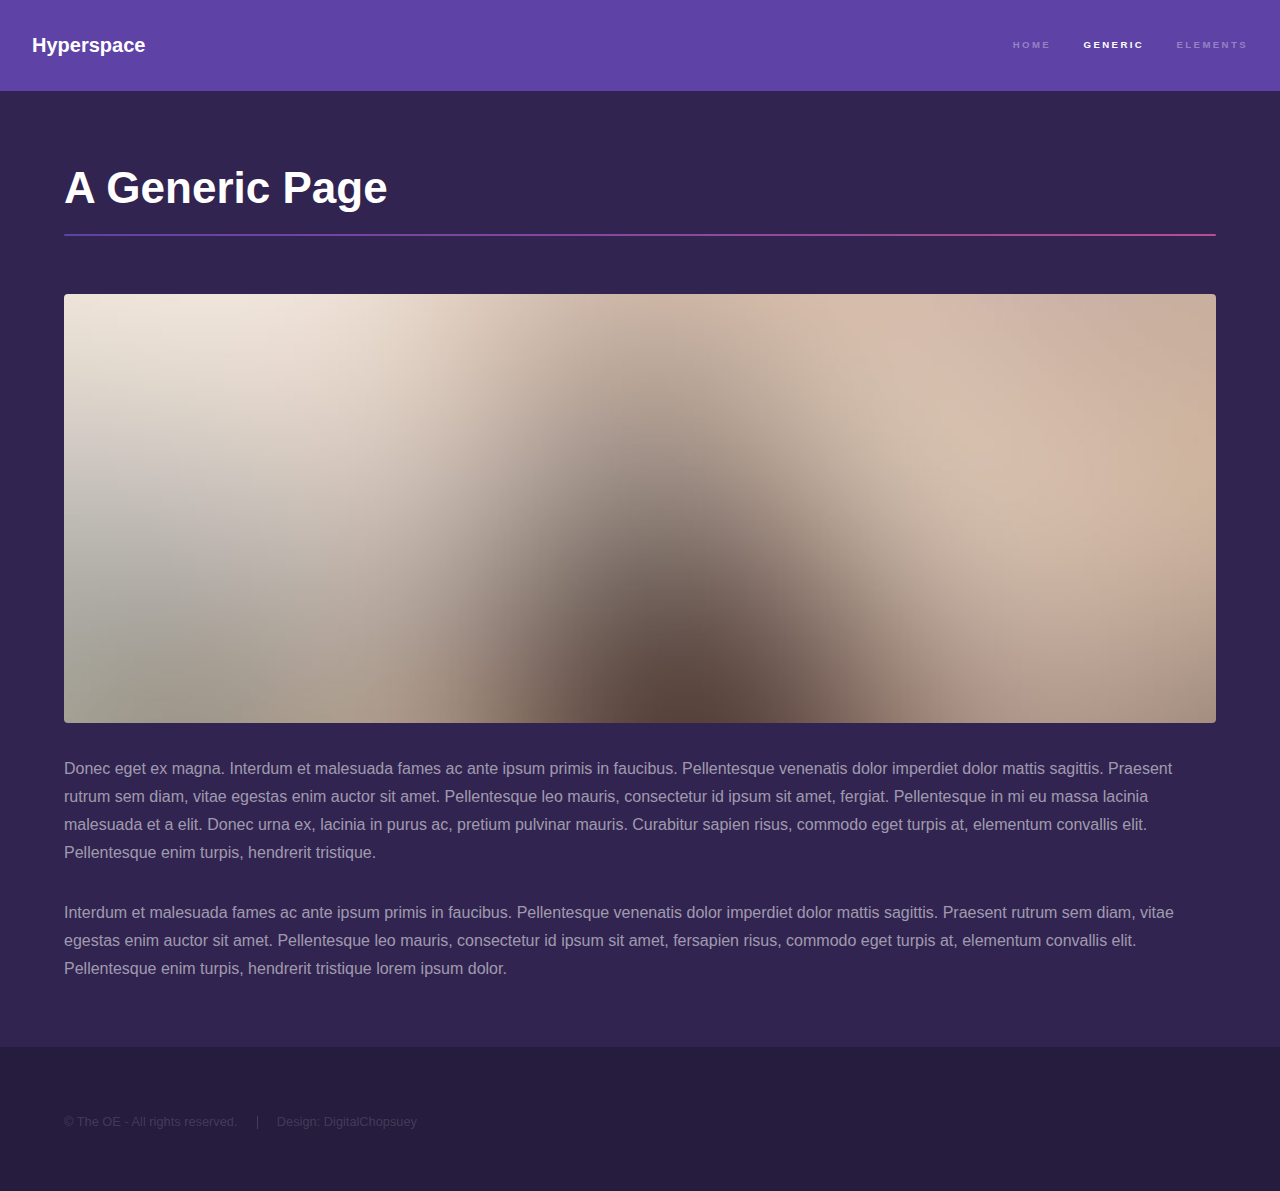
==== mock3/generic.html @ 166936c4 "first commit" ====
<!DOCTYPE HTML>
<!--
	Hyperspace by HTML5 UP
	html5up.net | @ajlkn
	Free for personal and commercial use under the CCA 3.0 license (html5up.net/license)
-->
<html>
	<head>
		<title></title>
		<meta charset="utf-8" />
		<meta name="viewport" content="width=device-width, initial-scale=1, user-scalable=no" />
		<link rel="stylesheet" href="assets/css/main.css" />
		<noscript><link rel="stylesheet" href="assets/css/noscript.css" /></noscript>
	</head>
	<body class="is-preload">

		<!-- Header -->
			<header id="header">
				<a href="index.html" class="title">Hyperspace</a>
				<nav>
					<ul>
						<li><a href="index.html">Home</a></li>
						<li><a href="generic.html" class="active">Generic</a></li>
						<li><a href="elements.html">Elements</a></li>
					</ul>
				</nav>
			</header>

		<!-- Wrapper -->
			<div id="wrapper">

				<!-- Main -->
					<section id="main" class="wrapper">
						<div class="inner">
							<h1 class="major">A Generic Page</h1>
							<span class="image fit"><img src="images/pic04.jpg" alt="" /></span>
							<p>Donec eget ex magna. Interdum et malesuada fames ac ante ipsum primis in faucibus. Pellentesque venenatis dolor imperdiet dolor mattis sagittis. Praesent rutrum sem diam, vitae egestas enim auctor sit amet. Pellentesque leo mauris, consectetur id ipsum sit amet, fergiat. Pellentesque in mi eu massa lacinia malesuada et a elit. Donec urna ex, lacinia in purus ac, pretium pulvinar mauris. Curabitur sapien risus, commodo eget turpis at, elementum convallis elit. Pellentesque enim turpis, hendrerit tristique.</p>
							<p>Interdum et malesuada fames ac ante ipsum primis in faucibus. Pellentesque venenatis dolor imperdiet dolor mattis sagittis. Praesent rutrum sem diam, vitae egestas enim auctor sit amet. Pellentesque leo mauris, consectetur id ipsum sit amet, fersapien risus, commodo eget turpis at, elementum convallis elit. Pellentesque enim turpis, hendrerit tristique lorem ipsum dolor.</p>
						</div>
					</section>

			</div>

		<!-- Footer -->
			<footer id="footer" class="wrapper alt">
				<div class="inner">
					<ul class="menu">
						<li>&copy; The OE - All rights reserved.</li><li>Design: DigitalChopsuey</a></li>
					</ul>
				</div>
			</footer>

		<!-- Scripts -->
			<script src="assets/js/jquery.min.js"></script>
			<script src="assets/js/jquery.scrollex.min.js"></script>
			<script src="assets/js/jquery.scrolly.min.js"></script>
			<script src="assets/js/browser.min.js"></script>
			<script src="assets/js/breakpoints.min.js"></script>
			<script src="assets/js/util.js"></script>
			<script src="assets/js/main.js"></script>

	</body>
</html>
---- mock3/assets/css/main.css ----
@import url(fontawesome-all.min.css);

/*
	
*/

html, body, div, span, applet, object,
iframe, h1, h2, h3, h4, h5, h6, p, blockquote,
pre, a, abbr, acronym, address, big, cite,
code, del, dfn, em, img, ins, kbd, q, s, samp,
small, strike, strong, sub, sup, tt, var, b,
u, i, center, dl, dt, dd, ol, ul, li, fieldset,
form, label, legend, table, caption, tbody,
tfoot, thead, tr, th, td, article, aside,
canvas, details, embed, figure, figcaption,
footer, header, hgroup, menu, nav, output, ruby,
section, summary, time, mark, audio, video {
	margin: 0;
	padding: 0;
	border: 0;
	font-size: 100%;
	font: inherit;
	vertical-align: baseline;}

article, aside, details, figcaption, figure,
footer, header, hgroup, menu, nav, section {
	display: block;}

body {
	line-height: 1;
}

ol, ul {
	list-style: none;
}

blockquote, q {
	quotes: none;
}

	blockquote:before, blockquote:after, q:before, q:after {
		content: '';
		content: none;
	}

table {
	border-collapse: collapse;
	border-spacing: 0;
}

body {
	-webkit-text-size-adjust: none;
}

mark {
	background-color: transparent;
	color: inherit;
}

input::-moz-focus-inner {
	border: 0;
	padding: 0;
}

input, select, textarea {
	-moz-appearance: none;
	-webkit-appearance: none;
	-ms-appearance: none;
	appearance: none;
}

/* Basic */

	@-ms-viewport {
		width: device-width;
	}

	body {
		-ms-overflow-style: scrollbar;
	}

	@media screen and (max-width: 480px) {

		html, body {
			min-width: 320px;
		}

	}

	html {
		box-sizing: border-box;
	}

	*, *:before, *:after {
		box-sizing: inherit;
	}

	body {
		background: #312450;
	}

		body.is-preload *, body.is-preload *:before, body.is-preload *:after {
			-moz-animation: none !important;
			-webkit-animation: none !important;
			-ms-animation: none !important;
			animation: none !important;
			-moz-transition: none !important;
			-webkit-transition: none !important;
			-ms-transition: none !important;
			transition: none !important;
		}

/* Type */

	body, input, select, textarea {
		color: rgba(255, 255, 255, 0.55);
		font-family: Arial, Helvetica, sans-serif;
		font-size: 16.5pt;
		font-weight: normal;
		line-height: 1.75;
	}

		@media screen and (max-width: 1680px) {

			body, input, select, textarea {
				font-size: 13pt;
			}

		}

		@media screen and (max-width: 1280px) {

			body, input, select, textarea {
				font-size: 12pt;
			}

		}

		@media screen and (max-width: 360px) {

			body, input, select, textarea {
				font-size: 11pt;
			}

		}

	a {
		-moz-transition: color 0.2s ease, border-bottom-color 0.2s ease;
		-webkit-transition: color 0.2s ease, border-bottom-color 0.2s ease;
		-ms-transition: color 0.2s ease, border-bottom-color 0.2s ease;
		transition: color 0.2s ease, border-bottom-color 0.2s ease;
		border-bottom: dotted 1px rgba(255, 255, 255, 0.35);
		color: inherit;
		text-decoration: none;
	}

		a:hover {
			border-bottom-color: transparent;
			color: #ffffff;
		}

	strong, b {
		color: #ffffff;
		font-weight: bold;
	}

	em, i {
		font-style: italic;
	}

	p {
		margin: 0 0 2em 0;
	}

	h1, h2, h3, h4, h5, h6 {
		color: #ffffff;
		font-weight: bold;
		line-height: 1.5;
		margin: 0 0 0.5em 0;
	}

		h1 a, h2 a, h3 a, h4 a, h5 a, h6 a {
			color: inherit;
			text-decoration: none;
		}

	h1 {
		font-size: 2.75em;
	}

		h1.major {
			margin: 0 0 1.3em 0;
			position: relative;
			padding-bottom: 0.35em;
		}

			h1.major:after {
				background-image: -moz-linear-gradient(to right, #5e42a6, #b74e91);
				background-image: -webkit-linear-gradient(to right, #5e42a6, #b74e91);
				background-image: -ms-linear-gradient(to right, #5e42a6, #b74e91);
				background-image: linear-gradient(to right, #5e42a6, #b74e91);
				-moz-transition: max-width 0.2s ease;
				-webkit-transition: max-width 0.2s ease;
				-ms-transition: max-width 0.2s ease;
				transition: max-width 0.2s ease;
				border-radius: 0.2em;
				bottom: 0;
				content: '';
				height: 0.05em;
				position: absolute;
				right: 0;
				width: 100%;
			}

	h2 {
		font-size: 1.75em;
	}

	h3 {
		font-size: 1.1em;
	}

	h4 {
		font-size: 1em;
	}

	h5 {
		font-size: 0.8em;
	}

	h6 {
		font-size: 0.6em;
	}

	@media screen and (max-width: 736px) {

		h1 {
			font-size: 2em;
		}

		h2 {
			font-size: 1.25em;
		}

		h3 {
			font-size: 1em;
		}

		h4 {
			font-size: 0.8em;
		}

		h5 {
			font-size: 0.6em;
		}

		h6 {
			font-size: 0.6em;
		}

	}

	sub {
		font-size: 0.8em;
		position: relative;
		top: 0.5em;
	}

	sup {
		font-size: 0.8em;
		position: relative;
		top: -0.5em;
	}

	blockquote {
		border-left: solid 4px rgba(255, 255, 255, 0.15);
		font-style: italic;
		margin: 0 0 2em 0;
		padding: 0.5em 0 0.5em 2em;
	}

	code {
		background: rgba(255, 255, 255, 0.05);
		border-radius: 0.25em;
		border: solid 1px rgba(255, 255, 255, 0.15);
		font-family: "Courier New", monospace;
		font-size: 0.9em;
		margin: 0 0.25em;
		padding: 0.25em 0.65em;
	}

	pre {
		-webkit-overflow-scrolling: touch;
		font-family: "Courier New", monospace;
		font-size: 0.9em;
		margin: 0 0 2em 0;
	}

		pre code {
			display: block;
			line-height: 1.75em;
			padding: 1em 1.5em;
			overflow-x: auto;
		}

	hr {
		border: 0;
		border-bottom: solid 1px rgba(255, 255, 255, 0.15);
		margin: 2em 0;
	}

		hr.major {
			margin: 3em 0;
		}

	.align-left {
		text-align: left;
	}

	.align-center {
		text-align: center;
	}

	.align-right {
		text-align: right;
	}

/* Row */

	.row {
		display: flex;
		flex-wrap: wrap;
		box-sizing: border-box;
		align-items: stretch;
	}

		.row > * {
			box-sizing: border-box;
		}

		.row.gtr-uniform > * > :last-child {
			margin-bottom: 0;
		}

		.row.aln-left {
			justify-content: flex-start;
		}

		.row.aln-center {
			justify-content: center;
		}

		.row.aln-right {
			justify-content: flex-end;
		}

		.row.aln-top {
			align-items: flex-start;
		}

		.row.aln-middle {
			align-items: center;
		}

		.row.aln-bottom {
			align-items: flex-end;
		}

		.row > .imp {
			order: -1;
		}

		.row > .col-1 {
			width: 8.33333%;
		}

		.row > .off-1 {
			margin-left: 8.33333%;
		}

		.row > .col-2 {
			width: 16.66667%;
		}

		.row > .off-2 {
			margin-left: 16.66667%;
		}

		.row > .col-3 {
			width: 25%;
		}

		.row > .off-3 {
			margin-left: 25%;
		}

		.row > .col-4 {
			width: 33.33333%;
		}

		.row > .off-4 {
			margin-left: 33.33333%;
		}

		.row > .col-5 {
			width: 41.66667%;
		}

		.row > .off-5 {
			margin-left: 41.66667%;
		}

		.row > .col-6 {
			width: 50%;
		}

		.row > .off-6 {
			margin-left: 50%;
		}

		.row > .col-7 {
			width: 58.33333%;
		}

		.row > .off-7 {
			margin-left: 58.33333%;
		}

		.row > .col-8 {
			width: 66.66667%;
		}

		.row > .off-8 {
			margin-left: 66.66667%;
		}

		.row > .col-9 {
			width: 75%;
		}

		.row > .off-9 {
			margin-left: 75%;
		}

		.row > .col-10 {
			width: 83.33333%;
		}

		.row > .off-10 {
			margin-left: 83.33333%;
		}

		.row > .col-11 {
			width: 91.66667%;
		}

		.row > .off-11 {
			margin-left: 91.66667%;
		}

		.row > .col-12 {
			width: 100%;
		}

		.row > .off-12 {
			margin-left: 100%;
		}

		.row.gtr-0 {
			margin-top: 0;
			margin-left: 0em;
		}

			.row.gtr-0 > * {
				padding: 0 0 0 0em;
			}

			.row.gtr-0.gtr-uniform {
				margin-top: 0em;
			}

				.row.gtr-0.gtr-uniform > * {
					padding-top: 0em;
				}

		.row.gtr-25 {
			margin-top: 0;
			margin-left: -0.375em;
		}

			.row.gtr-25 > * {
				padding: 0 0 0 0.375em;
			}

			.row.gtr-25.gtr-uniform {
				margin-top: -0.375em;
			}

				.row.gtr-25.gtr-uniform > * {
					padding-top: 0.375em;
				}

		.row.gtr-50 {
			margin-top: 0;
			margin-left: -0.75em;
		}

			.row.gtr-50 > * {
				padding: 0 0 0 0.75em;
			}

			.row.gtr-50.gtr-uniform {
				margin-top: -0.75em;
			}

				.row.gtr-50.gtr-uniform > * {
					padding-top: 0.75em;
				}

		.row {
			margin-top: 0;
			margin-left: -1.5em;
		}

			.row > * {
				padding: 0 0 0 1.5em;
			}

			.row.gtr-uniform {
				margin-top: -1.5em;
			}

				.row.gtr-uniform > * {
					padding-top: 1.5em;
				}

		.row.gtr-150 {
			margin-top: 0;
			margin-left: -2.25em;
		}

			.row.gtr-150 > * {
				padding: 0 0 0 2.25em;
			}

			.row.gtr-150.gtr-uniform {
				margin-top: -2.25em;
			}

				.row.gtr-150.gtr-uniform > * {
					padding-top: 2.25em;
				}

		.row.gtr-200 {
			margin-top: 0;
			margin-left: -3em;
		}

			.row.gtr-200 > * {
				padding: 0 0 0 3em;
			}

			.row.gtr-200.gtr-uniform {
				margin-top: -3em;
			}

				.row.gtr-200.gtr-uniform > * {
					padding-top: 3em;
				}

		@media screen and (max-width: 1680px) {

			.row {
				display: flex;
				flex-wrap: wrap;
				box-sizing: border-box;
				align-items: stretch;
			}

				.row > * {
					box-sizing: border-box;
				}

				.row.gtr-uniform > * > :last-child {
					margin-bottom: 0;
				}

				.row.aln-left {
					justify-content: flex-start;
				}

				.row.aln-center {
					justify-content: center;
				}

				.row.aln-right {
					justify-content: flex-end;
				}

				.row.aln-top {
					align-items: flex-start;
				}

				.row.aln-middle {
					align-items: center;
				}

				.row.aln-bottom {
					align-items: flex-end;
				}

				.row > .imp-xlarge {
					order: -1;
				}

				.row > .col-1-xlarge {
					width: 8.33333%;
				}

				.row > .off-1-xlarge {
					margin-left: 8.33333%;
				}

				.row > .col-2-xlarge {
					width: 16.66667%;
				}

				.row > .off-2-xlarge {
					margin-left: 16.66667%;
				}

				.row > .col-3-xlarge {
					width: 25%;
				}

				.row > .off-3-xlarge {
					margin-left: 25%;
				}

				.row > .col-4-xlarge {
					width: 33.33333%;
				}

				.row > .off-4-xlarge {
					margin-left: 33.33333%;
				}

				.row > .col-5-xlarge {
					width: 41.66667%;
				}

				.row > .off-5-xlarge {
					margin-left: 41.66667%;
				}

				.row > .col-6-xlarge {
					width: 50%;
				}

				.row > .off-6-xlarge {
					margin-left: 50%;
				}

				.row > .col-7-xlarge {
					width: 58.33333%;
				}

				.row > .off-7-xlarge {
					margin-left: 58.33333%;
				}

				.row > .col-8-xlarge {
					width: 66.66667%;
				}

				.row > .off-8-xlarge {
					margin-left: 66.66667%;
				}

				.row > .col-9-xlarge {
					width: 75%;
				}

				.row > .off-9-xlarge {
					margin-left: 75%;
				}

				.row > .col-10-xlarge {
					width: 83.33333%;
				}

				.row > .off-10-xlarge {
					margin-left: 83.33333%;
				}

				.row > .col-11-xlarge {
					width: 91.66667%;
				}

				.row > .off-11-xlarge {
					margin-left: 91.66667%;
				}

				.row > .col-12-xlarge {
					width: 100%;
				}

				.row > .off-12-xlarge {
					margin-left: 100%;
				}

				.row.gtr-0 {
					margin-top: 0;
					margin-left: 0em;
				}

					.row.gtr-0 > * {
						padding: 0 0 0 0em;
					}

					.row.gtr-0.gtr-uniform {
						margin-top: 0em;
					}

						.row.gtr-0.gtr-uniform > * {
							padding-top: 0em;
						}

				.row.gtr-25 {
					margin-top: 0;
					margin-left: -0.375em;
				}

					.row.gtr-25 > * {
						padding: 0 0 0 0.375em;
					}

					.row.gtr-25.gtr-uniform {
						margin-top: -0.375em;
					}

						.row.gtr-25.gtr-uniform > * {
							padding-top: 0.375em;
						}

				.row.gtr-50 {
					margin-top: 0;
					margin-left: -0.75em;
				}

					.row.gtr-50 > * {
						padding: 0 0 0 0.75em;
					}

					.row.gtr-50.gtr-uniform {
						margin-top: -0.75em;
					}

						.row.gtr-50.gtr-uniform > * {
							padding-top: 0.75em;
						}

				.row {
					margin-top: 0;
					margin-left: -1.5em;
				}

					.row > * {
						padding: 0 0 0 1.5em;
					}

					.row.gtr-uniform {
						margin-top: -1.5em;
					}

						.row.gtr-uniform > * {
							padding-top: 1.5em;
						}

				.row.gtr-150 {
					margin-top: 0;
					margin-left: -2.25em;
				}

					.row.gtr-150 > * {
						padding: 0 0 0 2.25em;
					}

					.row.gtr-150.gtr-uniform {
						margin-top: -2.25em;
					}

						.row.gtr-150.gtr-uniform > * {
							padding-top: 2.25em;
						}

				.row.gtr-200 {
					margin-top: 0;
					margin-left: -3em;
				}

					.row.gtr-200 > * {
						padding: 0 0 0 3em;
					}

					.row.gtr-200.gtr-uniform {
						margin-top: -3em;
					}

						.row.gtr-200.gtr-uniform > * {
							padding-top: 3em;
						}

		}

		@media screen and (max-width: 1280px) {

			.row {
				display: flex;
				flex-wrap: wrap;
				box-sizing: border-box;
				align-items: stretch;
			}

				.row > * {
					box-sizing: border-box;
				}

				.row.gtr-uniform > * > :last-child {
					margin-bottom: 0;
				}

				.row.aln-left {
					justify-content: flex-start;
				}

				.row.aln-center {
					justify-content: center;
				}

				.row.aln-right {
					justify-content: flex-end;
				}

				.row.aln-top {
					align-items: flex-start;
				}

				.row.aln-middle {
					align-items: center;
				}

				.row.aln-bottom {
					align-items: flex-end;
				}

				.row > .imp-large {
					order: -1;
				}

				.row > .col-1-large {
					width: 8.33333%;
				}

				.row > .off-1-large {
					margin-left: 8.33333%;
				}

				.row > .col-2-large {
					width: 16.66667%;
				}

				.row > .off-2-large {
					margin-left: 16.66667%;
				}

				.row > .col-3-large {
					width: 25%;
				}

				.row > .off-3-large {
					margin-left: 25%;
				}

				.row > .col-4-large {
					width: 33.33333%;
				}

				.row > .off-4-large {
					margin-left: 33.33333%;
				}

				.row > .col-5-large {
					width: 41.66667%;
				}

				.row > .off-5-large {
					margin-left: 41.66667%;
				}

				.row > .col-6-large {
					width: 50%;
				}

				.row > .off-6-large {
					margin-left: 50%;
				}

				.row > .col-7-large {
					width: 58.33333%;
				}

				.row > .off-7-large {
					margin-left: 58.33333%;
				}

				.row > .col-8-large {
					width: 66.66667%;
				}

				.row > .off-8-large {
					margin-left: 66.66667%;
				}

				.row > .col-9-large {
					width: 75%;
				}

				.row > .off-9-large {
					margin-left: 75%;
				}

				.row > .col-10-large {
					width: 83.33333%;
				}

				.row > .off-10-large {
					margin-left: 83.33333%;
				}

				.row > .col-11-large {
					width: 91.66667%;
				}

				.row > .off-11-large {
					margin-left: 91.66667%;
				}

				.row > .col-12-large {
					width: 100%;
				}

				.row > .off-12-large {
					margin-left: 100%;
				}

				.row.gtr-0 {
					margin-top: 0;
					margin-left: 0em;
				}

					.row.gtr-0 > * {
						padding: 0 0 0 0em;
					}

					.row.gtr-0.gtr-uniform {
						margin-top: 0em;
					}

						.row.gtr-0.gtr-uniform > * {
							padding-top: 0em;
						}

				.row.gtr-25 {
					margin-top: 0;
					margin-left: -0.375em;
				}

					.row.gtr-25 > * {
						padding: 0 0 0 0.375em;
					}

					.row.gtr-25.gtr-uniform {
						margin-top: -0.375em;
					}

						.row.gtr-25.gtr-uniform > * {
							padding-top: 0.375em;
						}

				.row.gtr-50 {
					margin-top: 0;
					margin-left: -0.75em;
				}

					.row.gtr-50 > * {
						padding: 0 0 0 0.75em;
					}

					.row.gtr-50.gtr-uniform {
						margin-top: -0.75em;
					}

						.row.gtr-50.gtr-uniform > * {
							padding-top: 0.75em;
						}

				.row {
					margin-top: 0;
					margin-left: -1.5em;
				}

					.row > * {
						padding: 0 0 0 1.5em;
					}

					.row.gtr-uniform {
						margin-top: -1.5em;
					}

						.row.gtr-uniform > * {
							padding-top: 1.5em;
						}

				.row.gtr-150 {
					margin-top: 0;
					margin-left: -2.25em;
				}

					.row.gtr-150 > * {
						padding: 0 0 0 2.25em;
					}

					.row.gtr-150.gtr-uniform {
						margin-top: -2.25em;
					}

						.row.gtr-150.gtr-uniform > * {
							padding-top: 2.25em;
						}

				.row.gtr-200 {
					margin-top: 0;
					margin-left: -3em;
				}

					.row.gtr-200 > * {
						padding: 0 0 0 3em;
					}

					.row.gtr-200.gtr-uniform {
						margin-top: -3em;
					}

						.row.gtr-200.gtr-uniform > * {
							padding-top: 3em;
						}

		}

		@media screen and (max-width: 980px) {

			.row {
				display: flex;
				flex-wrap: wrap;
				box-sizing: border-box;
				align-items: stretch;
			}

				.row > * {
					box-sizing: border-box;
				}

				.row.gtr-uniform > * > :last-child {
					margin-bottom: 0;
				}

				.row.aln-left {
					justify-content: flex-start;
				}

				.row.aln-center {
					justify-content: center;
				}

				.row.aln-right {
					justify-content: flex-end;
				}

				.row.aln-top {
					align-items: flex-start;
				}

				.row.aln-middle {
					align-items: center;
				}

				.row.aln-bottom {
					align-items: flex-end;
				}

				.row > .imp-medium {
					order: -1;
				}

				.row > .col-1-medium {
					width: 8.33333%;
				}

				.row > .off-1-medium {
					margin-left: 8.33333%;
				}

				.row > .col-2-medium {
					width: 16.66667%;
				}

				.row > .off-2-medium {
					margin-left: 16.66667%;
				}

				.row > .col-3-medium {
					width: 25%;
				}

				.row > .off-3-medium {
					margin-left: 25%;
				}

				.row > .col-4-medium {
					width: 33.33333%;
				}

				.row > .off-4-medium {
					margin-left: 33.33333%;
				}

				.row > .col-5-medium {
					width: 41.66667%;
				}

				.row > .off-5-medium {
					margin-left: 41.66667%;
				}

				.row > .col-6-medium {
					width: 50%;
				}

				.row > .off-6-medium {
					margin-left: 50%;
				}

				.row > .col-7-medium {
					width: 58.33333%;
				}

				.row > .off-7-medium {
					margin-left: 58.33333%;
				}

				.row > .col-8-medium {
					width: 66.66667%;
				}

				.row > .off-8-medium {
					margin-left: 66.66667%;
				}

				.row > .col-9-medium {
					width: 75%;
				}

				.row > .off-9-medium {
					margin-left: 75%;
				}

				.row > .col-10-medium {
					width: 83.33333%;
				}

				.row > .off-10-medium {
					margin-left: 83.33333%;
				}

				.row > .col-11-medium {
					width: 91.66667%;
				}

				.row > .off-11-medium {
					margin-left: 91.66667%;
				}

				.row > .col-12-medium {
					width: 100%;
				}

				.row > .off-12-medium {
					margin-left: 100%;
				}

				.row.gtr-0 {
					margin-top: 0;
					margin-left: 0em;
				}

					.row.gtr-0 > * {
						padding: 0 0 0 0em;
					}

					.row.gtr-0.gtr-uniform {
						margin-top: 0em;
					}

						.row.gtr-0.gtr-uniform > * {
							padding-top: 0em;
						}

				.row.gtr-25 {
					margin-top: 0;
					margin-left: -0.375em;
				}

					.row.gtr-25 > * {
						padding: 0 0 0 0.375em;
					}

					.row.gtr-25.gtr-uniform {
						margin-top: -0.375em;
					}

						.row.gtr-25.gtr-uniform > * {
							padding-top: 0.375em;
						}

				.row.gtr-50 {
					margin-top: 0;
					margin-left: -0.75em;
				}

					.row.gtr-50 > * {
						padding: 0 0 0 0.75em;
					}

					.row.gtr-50.gtr-uniform {
						margin-top: -0.75em;
					}

						.row.gtr-50.gtr-uniform > * {
							padding-top: 0.75em;
						}

				.row {
					margin-top: 0;
					margin-left: -1.5em;
				}

					.row > * {
						padding: 0 0 0 1.5em;
					}

					.row.gtr-uniform {
						margin-top: -1.5em;
					}

						.row.gtr-uniform > * {
							padding-top: 1.5em;
						}

				.row.gtr-150 {
					margin-top: 0;
					margin-left: -2.25em;
				}

					.row.gtr-150 > * {
						padding: 0 0 0 2.25em;
					}

					.row.gtr-150.gtr-uniform {
						margin-top: -2.25em;
					}

						.row.gtr-150.gtr-uniform > * {
							padding-top: 2.25em;
						}

				.row.gtr-200 {
					margin-top: 0;
					margin-left: -3em;
				}

					.row.gtr-200 > * {
						padding: 0 0 0 3em;
					}

					.row.gtr-200.gtr-uniform {
						margin-top: -3em;
					}

						.row.gtr-200.gtr-uniform > * {
							padding-top: 3em;
						}

		}

		@media screen and (max-width: 736px) {

			.row {
				display: flex;
				flex-wrap: wrap;
				box-sizing: border-box;
				align-items: stretch;
			}

				.row > * {
					box-sizing: border-box;
				}

				.row.gtr-uniform > * > :last-child {
					margin-bottom: 0;
				}

				.row.aln-left {
					justify-content: flex-start;
				}

				.row.aln-center {
					justify-content: center;
				}

				.row.aln-right {
					justify-content: flex-end;
				}

				.row.aln-top {
					align-items: flex-start;
				}

				.row.aln-middle {
					align-items: center;
				}

				.row.aln-bottom {
					align-items: flex-end;
				}

				.row > .imp-small {
					order: -1;
				}

				.row > .col-1-small {
					width: 8.33333%;
				}

				.row > .off-1-small {
					margin-left: 8.33333%;
				}

				.row > .col-2-small {
					width: 16.66667%;
				}

				.row > .off-2-small {
					margin-left: 16.66667%;
				}

				.row > .col-3-small {
					width: 25%;
				}

				.row > .off-3-small {
					margin-left: 25%;
				}

				.row > .col-4-small {
					width: 33.33333%;
				}

				.row > .off-4-small {
					margin-left: 33.33333%;
				}

				.row > .col-5-small {
					width: 41.66667%;
				}

				.row > .off-5-small {
					margin-left: 41.66667%;
				}

				.row > .col-6-small {
					width: 50%;
				}

				.row > .off-6-small {
					margin-left: 50%;
				}

				.row > .col-7-small {
					width: 58.33333%;
				}

				.row > .off-7-small {
					margin-left: 58.33333%;
				}

				.row > .col-8-small {
					width: 66.66667%;
				}

				.row > .off-8-small {
					margin-left: 66.66667%;
				}

				.row > .col-9-small {
					width: 75%;
				}

				.row > .off-9-small {
					margin-left: 75%;
				}

				.row > .col-10-small {
					width: 83.33333%;
				}

				.row > .off-10-small {
					margin-left: 83.33333%;
				}

				.row > .col-11-small {
					width: 91.66667%;
				}

				.row > .off-11-small {
					margin-left: 91.66667%;
				}

				.row > .col-12-small {
					width: 100%;
				}

				.row > .off-12-small {
					margin-left: 100%;
				}

				.row.gtr-0 {
					margin-top: 0;
					margin-left: 0em;
				}

					.row.gtr-0 > * {
						padding: 0 0 0 0em;
					}

					.row.gtr-0.gtr-uniform {
						margin-top: 0em;
					}

						.row.gtr-0.gtr-uniform > * {
							padding-top: 0em;
						}

				.row.gtr-25 {
					margin-top: 0;
					margin-left: -0.375em;
				}

					.row.gtr-25 > * {
						padding: 0 0 0 0.375em;
					}

					.row.gtr-25.gtr-uniform {
						margin-top: -0.375em;
					}

						.row.gtr-25.gtr-uniform > * {
							padding-top: 0.375em;
						}

				.row.gtr-50 {
					margin-top: 0;
					margin-left: -0.75em;
				}

					.row.gtr-50 > * {
						padding: 0 0 0 0.75em;
					}

					.row.gtr-50.gtr-uniform {
						margin-top: -0.75em;
					}

						.row.gtr-50.gtr-uniform > * {
							padding-top: 0.75em;
						}

				.row {
					margin-top: 0;
					margin-left: -1.5em;
				}

					.row > * {
						padding: 0 0 0 1.5em;
					}

					.row.gtr-uniform {
						margin-top: -1.5em;
					}

						.row.gtr-uniform > * {
							padding-top: 1.5em;
						}

				.row.gtr-150 {
					margin-top: 0;
					margin-left: -2.25em;
				}

					.row.gtr-150 > * {
						padding: 0 0 0 2.25em;
					}

					.row.gtr-150.gtr-uniform {
						margin-top: -2.25em;
					}

						.row.gtr-150.gtr-uniform > * {
							padding-top: 2.25em;
						}

				.row.gtr-200 {
					margin-top: 0;
					margin-left: -3em;
				}

					.row.gtr-200 > * {
						padding: 0 0 0 3em;
					}

					.row.gtr-200.gtr-uniform {
						margin-top: -3em;
					}

						.row.gtr-200.gtr-uniform > * {
							padding-top: 3em;
						}

		}

		@media screen and (max-width: 480px) {

			.row {
				display: flex;
				flex-wrap: wrap;
				box-sizing: border-box;
				align-items: stretch;
			}

				.row > * {
					box-sizing: border-box;
				}

				.row.gtr-uniform > * > :last-child {
					margin-bottom: 0;
				}

				.row.aln-left {
					justify-content: flex-start;
				}

				.row.aln-center {
					justify-content: center;
				}

				.row.aln-right {
					justify-content: flex-end;
				}

				.row.aln-top {
					align-items: flex-start;
				}

				.row.aln-middle {
					align-items: center;
				}

				.row.aln-bottom {
					align-items: flex-end;
				}

				.row > .imp-xsmall {
					order: -1;
				}

				.row > .col-1-xsmall {
					width: 8.33333%;
				}

				.row > .off-1-xsmall {
					margin-left: 8.33333%;
				}

				.row > .col-2-xsmall {
					width: 16.66667%;
				}

				.row > .off-2-xsmall {
					margin-left: 16.66667%;
				}

				.row > .col-3-xsmall {
					width: 25%;
				}

				.row > .off-3-xsmall {
					margin-left: 25%;
				}

				.row > .col-4-xsmall {
					width: 33.33333%;
				}

				.row > .off-4-xsmall {
					margin-left: 33.33333%;
				}

				.row > .col-5-xsmall {
					width: 41.66667%;
				}

				.row > .off-5-xsmall {
					margin-left: 41.66667%;
				}

				.row > .col-6-xsmall {
					width: 50%;
				}

				.row > .off-6-xsmall {
					margin-left: 50%;
				}

				.row > .col-7-xsmall {
					width: 58.33333%;
				}

				.row > .off-7-xsmall {
					margin-left: 58.33333%;
				}

				.row > .col-8-xsmall {
					width: 66.66667%;
				}

				.row > .off-8-xsmall {
					margin-left: 66.66667%;
				}

				.row > .col-9-xsmall {
					width: 75%;
				}

				.row > .off-9-xsmall {
					margin-left: 75%;
				}

				.row > .col-10-xsmall {
					width: 83.33333%;
				}

				.row > .off-10-xsmall {
					margin-left: 83.33333%;
				}

				.row > .col-11-xsmall {
					width: 91.66667%;
				}

				.row > .off-11-xsmall {
					margin-left: 91.66667%;
				}

				.row > .col-12-xsmall {
					width: 100%;
				}

				.row > .off-12-xsmall {
					margin-left: 100%;
				}

				.row.gtr-0 {
					margin-top: 0;
					margin-left: 0em;
				}

					.row.gtr-0 > * {
						padding: 0 0 0 0em;
					}

					.row.gtr-0.gtr-uniform {
						margin-top: 0em;
					}

						.row.gtr-0.gtr-uniform > * {
							padding-top: 0em;
						}

				.row.gtr-25 {
					margin-top: 0;
					margin-left: -0.375em;
				}

					.row.gtr-25 > * {
						padding: 0 0 0 0.375em;
					}

					.row.gtr-25.gtr-uniform {
						margin-top: -0.375em;
					}

						.row.gtr-25.gtr-uniform > * {
							padding-top: 0.375em;
						}

				.row.gtr-50 {
					margin-top: 0;
					margin-left: -0.75em;
				}

					.row.gtr-50 > * {
						padding: 0 0 0 0.75em;
					}

					.row.gtr-50.gtr-uniform {
						margin-top: -0.75em;
					}

						.row.gtr-50.gtr-uniform > * {
							padding-top: 0.75em;
						}

				.row {
					margin-top: 0;
					margin-left: -1.5em;
				}

					.row > * {
						padding: 0 0 0 1.5em;
					}

					.row.gtr-uniform {
						margin-top: -1.5em;
					}

						.row.gtr-uniform > * {
							padding-top: 1.5em;
						}

				.row.gtr-150 {
					margin-top: 0;
					margin-left: -2.25em;
				}

					.row.gtr-150 > * {
						padding: 0 0 0 2.25em;
					}

					.row.gtr-150.gtr-uniform {
						margin-top: -2.25em;
					}

						.row.gtr-150.gtr-uniform > * {
							padding-top: 2.25em;
						}

				.row.gtr-200 {
					margin-top: 0;
					margin-left: -3em;
				}

					.row.gtr-200 > * {
						padding: 0 0 0 3em;
					}

					.row.gtr-200.gtr-uniform {
						margin-top: -3em;
					}

						.row.gtr-200.gtr-uniform > * {
							padding-top: 3em;
						}

		}

/* Box */

	.box {
		border-radius: 0.25em;
		border: solid 1px rgba(255, 255, 255, 0.15);
		margin-bottom: 2em;
		padding: 1.5em;
	}

		.box > :last-child,
		.box > :last-child > :last-child,
		.box > :last-child > :last-child > :last-child {
			margin-bottom: 0;
		}

		.box.alt {
			border: 0;
			border-radius: 0;
			padding: 0;
		}

/* Button */

	input[type="submit"],
	input[type="reset"],
	input[type="button"],
	button,
	.button {
		-moz-appearance: none;
		-webkit-appearance: none;
		-ms-appearance: none;
		appearance: none;
		-moz-transition: border-color 0.2s ease;
		-webkit-transition: border-color 0.2s ease;
		-ms-transition: border-color 0.2s ease;
		transition: border-color 0.2s ease;
		background-color: transparent;
		border: solid 1px !important;
		border-color: rgba(255, 255, 255, 0.15) !important;
		border-radius: 3em;
		color: #ffffff !important;
		cursor: pointer;
		display: inline-block;
		font-size: 0.6em;
		font-weight: bold;
		height: calc(4.75em + 2px);
		letter-spacing: 0.25em;
		line-height: 4.75em;
		outline: 0;
		padding: 0 3.75em;
		position: relative;
		text-align: center;
		text-decoration: none;
		text-transform: uppercase;
		white-space: nowrap;
	}

		input[type="submit"]:after,
		input[type="reset"]:after,
		input[type="button"]:after,
		button:after,
		.button:after {
			-moz-transform: scale(0.25);
			-webkit-transform: scale(0.25);
			-ms-transform: scale(0.25);
			transform: scale(0.25);
			pointer-events: none;
			-moz-transition: opacity 0.2s ease, -moz-transform 0.2s ease;
			-webkit-transition: opacity 0.2s ease, -webkit-transform 0.2s ease;
			-ms-transition: opacity 0.2s ease, -ms-transform 0.2s ease;
			transition: opacity 0.2s ease, transform 0.2s ease;
			background: #ffffff;
			border-radius: 3em;
			content: '';
			height: 100%;
			left: 0;
			opacity: 0;
			position: absolute;
			top: 0;
			width: 100%;
		}

		input[type="submit"].icon:before,
		input[type="reset"].icon:before,
		input[type="button"].icon:before,
		button.icon:before,
		.button.icon:before {
			margin-right: 0.75em;
		}

		input[type="submit"].fit,
		input[type="reset"].fit,
		input[type="button"].fit,
		button.fit,
		.button.fit {
			width: 100%;
		}

		input[type="submit"].small,
		input[type="reset"].small,
		input[type="button"].small,
		button.small,
		.button.small {
			font-size: 0.4em;
		}

		input[type="submit"].large,
		input[type="reset"].large,
		input[type="button"].large,
		button.large,
		.button.large {
			font-size: 0.8em;
		}

		input[type="submit"].primary,
		input[type="reset"].primary,
		input[type="button"].primary,
		button.primary,
		.button.primary {
			background-color: #ffffff;
			color: #312450 !important;
		}

			input[type="submit"].primary:after,
			input[type="reset"].primary:after,
			input[type="button"].primary:after,
			button.primary:after,
			.button.primary:after {
				display: none;
			}

		input[type="submit"].disabled, input[type="submit"]:disabled,
		input[type="reset"].disabled,
		input[type="reset"]:disabled,
		input[type="button"].disabled,
		input[type="button"]:disabled,
		button.disabled,
		button:disabled,
		.button.disabled,
		.button:disabled {
			cursor: default;
			opacity: 0.5;
			pointer-events: none;
		}

		input[type="submit"]:hover,
		input[type="reset"]:hover,
		input[type="button"]:hover,
		button:hover,
		.button:hover {
			border-color: rgba(255, 255, 255, 0.55) !important;
		}

			input[type="submit"]:hover:after,
			input[type="reset"]:hover:after,
			input[type="button"]:hover:after,
			button:hover:after,
			.button:hover:after {
				opacity: 0.05;
				-moz-transform: scale(1);
				-webkit-transform: scale(1);
				-ms-transform: scale(1);
				transform: scale(1);
			}

			input[type="submit"]:hover:active,
			input[type="reset"]:hover:active,
			input[type="button"]:hover:active,
			button:hover:active,
			.button:hover:active {
				border-color: #ffffff !important;
			}

				input[type="submit"]:hover:active:after,
				input[type="reset"]:hover:active:after,
				input[type="button"]:hover:active:after,
				button:hover:active:after,
				.button:hover:active:after {
					opacity: 0.1;
				}

/* Features */

	.features {
		display: -moz-flex;
		display: -webkit-flex;
		display: -ms-flex;
		display: flex;
		-moz-flex-wrap: wrap;
		-webkit-flex-wrap: wrap;
		-ms-flex-wrap: wrap;
		flex-wrap: wrap;
		border-radius: 0.25em;
		border: solid 1px rgba(255, 255, 255, 0.15);
		background: rgba(255, 255, 255, 0.05);
		margin: 0 0 2em 0;
	}

		.features section {
			padding: 3.5em 3em 1em 7em ;
			width: 50%;
			border-top: solid 1px rgba(255, 255, 255, 0.15);
			position: relative;
		}

			.features section:nth-child(-n + 2) {
				border-top-width: 0;
			}

			.features section:nth-child(2n) {
				border-left: solid 1px rgba(255, 255, 255, 0.15);
			}

			.features section .icon {
				-moz-transition: opacity 0.5s ease, -moz-transform 0.5s ease;
				-webkit-transition: opacity 0.5s ease, -webkit-transform 0.5s ease;
				-ms-transition: opacity 0.5s ease, -ms-transform 0.5s ease;
				transition: opacity 0.5s ease, transform 0.5s ease;
				-moz-transition-delay: 1s;
				-webkit-transition-delay: 1s;
				-ms-transition-delay: 1s;
				transition-delay: 1s;
				-moz-transform: scale(1);
				-webkit-transform: scale(1);
				-ms-transform: scale(1);
				transform: scale(1);
				position: absolute;
				left: 3em;
				top: 3em;
				opacity: 1;
			}

			.features section:nth-child(1) .icon {
				-moz-transition-delay: 0.15s;
				-webkit-transition-delay: 0.15s;
				-ms-transition-delay: 0.15s;
				transition-delay: 0.15s;
			}

			.features section:nth-child(2) .icon {
				-moz-transition-delay: 0.3s;
				-webkit-transition-delay: 0.3s;
				-ms-transition-delay: 0.3s;
				transition-delay: 0.3s;
			}

			.features section:nth-child(3) .icon {
				-moz-transition-delay: 0.45s;
				-webkit-transition-delay: 0.45s;
				-ms-transition-delay: 0.45s;
				transition-delay: 0.45s;
			}

			.features section:nth-child(4) .icon {
				-moz-transition-delay: 0.6s;
				-webkit-transition-delay: 0.6s;
				-ms-transition-delay: 0.6s;
				transition-delay: 0.6s;
			}

			.features section:nth-child(5) .icon {
				-moz-transition-delay: 0.75s;
				-webkit-transition-delay: 0.75s;
				-ms-transition-delay: 0.75s;
				transition-delay: 0.75s;
			}

			.features section:nth-child(6) .icon {
				-moz-transition-delay: 0.9s;
				-webkit-transition-delay: 0.9s;
				-ms-transition-delay: 0.9s;
				transition-delay: 0.9s;
			}

			.features section:nth-child(7) .icon {
				-moz-transition-delay: 1.05s;
				-webkit-transition-delay: 1.05s;
				-ms-transition-delay: 1.05s;
				transition-delay: 1.05s;
			}

			.features section:nth-child(8) .icon {
				-moz-transition-delay: 1.2s;
				-webkit-transition-delay: 1.2s;
				-ms-transition-delay: 1.2s;
				transition-delay: 1.2s;
			}

			.features section:nth-child(9) .icon {
				-moz-transition-delay: 1.35s;
				-webkit-transition-delay: 1.35s;
				-ms-transition-delay: 1.35s;
				transition-delay: 1.35s;
			}

			.features section:nth-child(10) .icon {
				-moz-transition-delay: 1.5s;
				-webkit-transition-delay: 1.5s;
				-ms-transition-delay: 1.5s;
				transition-delay: 1.5s;
			}

			.features section:nth-child(11) .icon {
				-moz-transition-delay: 1.65s;
				-webkit-transition-delay: 1.65s;
				-ms-transition-delay: 1.65s;
				transition-delay: 1.65s;
			}

			.features section:nth-child(12) .icon {
				-moz-transition-delay: 1.8s;
				-webkit-transition-delay: 1.8s;
				-ms-transition-delay: 1.8s;
				transition-delay: 1.8s;
			}

			.features section:nth-child(13) .icon {
				-moz-transition-delay: 1.95s;
				-webkit-transition-delay: 1.95s;
				-ms-transition-delay: 1.95s;
				transition-delay: 1.95s;
			}

			.features section:nth-child(14) .icon {
				-moz-transition-delay: 2.1s;
				-webkit-transition-delay: 2.1s;
				-ms-transition-delay: 2.1s;
				transition-delay: 2.1s;
			}

			.features section:nth-child(15) .icon {
				-moz-transition-delay: 2.25s;
				-webkit-transition-delay: 2.25s;
				-ms-transition-delay: 2.25s;
				transition-delay: 2.25s;
			}

			.features section:nth-child(16) .icon {
				-moz-transition-delay: 2.4s;
				-webkit-transition-delay: 2.4s;
				-ms-transition-delay: 2.4s;
				transition-delay: 2.4s;
			}

			.features section:nth-child(17) .icon {
				-moz-transition-delay: 2.55s;
				-webkit-transition-delay: 2.55s;
				-ms-transition-delay: 2.55s;
				transition-delay: 2.55s;
			}

			.features section:nth-child(18) .icon {
				-moz-transition-delay: 2.7s;
				-webkit-transition-delay: 2.7s;
				-ms-transition-delay: 2.7s;
				transition-delay: 2.7s;
			}

			.features section:nth-child(19) .icon {
				-moz-transition-delay: 2.85s;
				-webkit-transition-delay: 2.85s;
				-ms-transition-delay: 2.85s;
				transition-delay: 2.85s;
			}

			.features section:nth-child(20) .icon {
				-moz-transition-delay: 3s;
				-webkit-transition-delay: 3s;
				-ms-transition-delay: 3s;
				transition-delay: 3s;
			}

		.features.inactive section .icon {
			-moz-transform: scale(0.5);
			-webkit-transform: scale(0.5);
			-ms-transform: scale(0.5);
			transform: scale(0.5);
			opacity: 0;
		}

		@media screen and (max-width: 980px) {

			.features {
				display: block;
			}

				.features section {
					border-top-width: 1px !important;
					border-left-width: 0 !important;
					width: 100%;
				}

					.features section:first-child {
						border-top-width: 0 !important;
					}

		}

		@media screen and (max-width: 736px) {

			.features section {
				padding: 2.5em 1.5em 0.1em 5.5em ;
			}

				.features section .icon {
					left: 1.5em;
					top: 2em;
				}

		}

		@media screen and (max-width: 480px) {

			.features section {
				padding: 2em 1.5em 0.1em 1.5em ;
			}

				.features section .icon {
					left: 0;
					position: relative;
					top: 0;
				}

		}

/* Form */

	form {
		margin: 0 0 2em 0;
	}

		form > :last-child {
			margin-bottom: 0;
		}

		form > .fields {
			display: -moz-flex;
			display: -webkit-flex;
			display: -ms-flex;
			display: flex;
			-moz-flex-wrap: wrap;
			-webkit-flex-wrap: wrap;
			-ms-flex-wrap: wrap;
			flex-wrap: wrap;
			width: calc(100% + 3em);
			margin: -1.5em 0 2em -1.5em;
		}

			form > .fields > .field {
				-moz-flex-grow: 0;
				-webkit-flex-grow: 0;
				-ms-flex-grow: 0;
				flex-grow: 0;
				-moz-flex-shrink: 0;
				-webkit-flex-shrink: 0;
				-ms-flex-shrink: 0;
				flex-shrink: 0;
				padding: 1.5em 0 0 1.5em;
				width: calc(100% - 1.5em);
			}

				form > .fields > .field.half {
					width: calc(50% - 0.75em);
				}

				form > .fields > .field.third {
					width: calc(100%/3 - 0.5em);
				}

				form > .fields > .field.quarter {
					width: calc(25% - 0.375em);
				}

		@media screen and (max-width: 480px) {

			form > .fields {
				width: calc(100% + 3em);
				margin: -1.5em 0 2em -1.5em;
			}

				form > .fields > .field {
					padding: 1.5em 0 0 1.5em;
					width: calc(100% - 1.5em);
				}

					form > .fields > .field.half {
						width: calc(100% - 1.5em);
					}

					form > .fields > .field.third {
						width: calc(100% - 1.5em);
					}

					form > .fields > .field.quarter {
						width: calc(100% - 1.5em);
					}

		}

	label {
		color: #ffffff;
		font-weight: bold;
		line-height: 1.5;
		margin: 0 0 0.7em 0;
		display: block;
		font-size: 1.1em;
	}

	input[type="text"],
	input[type="password"],
	input[type="email"],
	input[type="tel"],
	select,
	textarea {
		-moz-appearance: none;
		-webkit-appearance: none;
		-ms-appearance: none;
		appearance: none;
		background: rgba(255, 255, 255, 0.05);
		border-radius: 0.25em;
		border: none;
		border: solid 1px rgba(255, 255, 255, 0.15);
		color: inherit;
		display: block;
		outline: 0;
		padding: 0 1em;
		text-decoration: none;
		width: 100%;
	}

		input[type="text"]:invalid,
		input[type="password"]:invalid,
		input[type="email"]:invalid,
		input[type="tel"]:invalid,
		select:invalid,
		textarea:invalid {
			box-shadow: none;
		}

		input[type="text"]:focus,
		input[type="password"]:focus,
		input[type="email"]:focus,
		input[type="tel"]:focus,
		select:focus,
		textarea:focus {
			border-color: #ffffff;
			box-shadow: 0 0 0 1px #ffffff;
		}

	select {
		background-image: url("data:image/svg+xml;charset=utf8,%3Csvg xmlns='http://www.w3.org/2000/svg' width='40' height='40' preserveAspectRatio='none' viewBox='0 0 40 40'%3E%3Cpath d='M9.4,12.3l10.4,10.4l10.4-10.4c0.2-0.2,0.5-0.4,0.9-0.4c0.3,0,0.6,0.1,0.9,0.4l3.3,3.3c0.2,0.2,0.4,0.5,0.4,0.9 c0,0.4-0.1,0.6-0.4,0.9L20.7,31.9c-0.2,0.2-0.5,0.4-0.9,0.4c-0.3,0-0.6-0.1-0.9-0.4L4.3,17.3c-0.2-0.2-0.4-0.5-0.4-0.9 c0-0.4,0.1-0.6,0.4-0.9l3.3-3.3c0.2-0.2,0.5-0.4,0.9-0.4S9.1,12.1,9.4,12.3z' fill='rgba(255, 255, 255, 0.15)' /%3E%3C/svg%3E");
		background-size: 1.25rem;
		background-repeat: no-repeat;
		background-position: calc(100% - 1rem) center;
		height: 2.75em;
		padding-right: 2.75em;
		text-overflow: ellipsis;
	}

		select option {
			color: #ffffff;
			background: #312450;
		}

		select:focus::-ms-value {
			background-color: transparent;
		}

		select::-ms-expand {
			display: none;
		}

	input[type="text"],
	input[type="password"],
	input[type="email"],
	select {
		height: 2.75em;
	}

	textarea {
		padding: 0.75em 1em;
	}

		body.is-ie textarea {
			min-height: 10em;
		}

	input[type="checkbox"],
	input[type="radio"] {
		-moz-appearance: none;
		-webkit-appearance: none;
		-ms-appearance: none;
		appearance: none;
		display: block;
		float: left;
		margin-right: -2em;
		opacity: 0;
		width: 1em;
		z-index: -1;
	}

		input[type="checkbox"] + label,
		input[type="radio"] + label {
			text-decoration: none;
			color: rgba(255, 255, 255, 0.55);
			cursor: pointer;
			display: inline-block;
			font-size: 1em;
			font-weight: normal;
			padding-left: 2.4em;
			padding-right: 0.75em;
			position: relative;
		}

			input[type="checkbox"] + label:before,
			input[type="radio"] + label:before {
				-moz-osx-font-smoothing: grayscale;
				-webkit-font-smoothing: antialiased;
				display: inline-block;
				font-style: normal;
				font-variant: normal;
				text-rendering: auto;
				line-height: 1;
				text-transform: none !important;
				font-family: 'Font Awesome 5 Free';
				font-weight: 900;
			}

			input[type="checkbox"] + label:before,
			input[type="radio"] + label:before {
				background: rgba(255, 255, 255, 0.05);
				border-radius: 0.25em;
				border: solid 1px rgba(255, 255, 255, 0.15);
				content: '';
				display: inline-block;
				font-size: 0.8em;
				height: 2.0625em;
				left: 0;
				line-height: 2.0625em;
				position: absolute;
				text-align: center;
				top: 0;
				width: 2.0625em;
			}

		input[type="checkbox"]:checked + label:before,
		input[type="radio"]:checked + label:before {
			background: #ffffff;
			border-color: #ffffff;
			color: #b74e91;
			content: '\f00c';
		}

		input[type="checkbox"]:focus + label:before,
		input[type="radio"]:focus + label:before {
			border-color: #ffffff;
			box-shadow: 0 0 0 1px #ffffff;
		}

	input[type="checkbox"] + label:before {
		border-radius: 0.25em;
	}

	input[type="radio"] + label:before {
		border-radius: 100%;
	}

	::-webkit-input-placeholder {
		color: rgba(255, 255, 255, 0.35) !important;
		opacity: 1.0;
	}

	:-moz-placeholder {
		color: rgba(255, 255, 255, 0.35) !important;
		opacity: 1.0;
	}

	::-moz-placeholder {
		color: rgba(255, 255, 255, 0.35) !important;
		opacity: 1.0;
	}

	:-ms-input-placeholder {
		color: rgba(255, 255, 255, 0.35) !important;
		opacity: 1.0;
	}

/* Icon */

	.icon {
		text-decoration: none;
		border-bottom: none;
		position: relative;
	}

		.icon:before {
			-moz-osx-font-smoothing: grayscale;
			-webkit-font-smoothing: antialiased;
			display: inline-block;
			font-style: normal;
			font-variant: normal;
			text-rendering: auto;
			line-height: 1;
			text-transform: none !important;
			font-family: 'Font Awesome 5 Free';
			font-weight: 400;
		}

		.icon > .label {
			display: none;
		}

		.icon:before {
			line-height: inherit;
		}

		.icon.solid:before {
			font-weight: 900;
		}

		.icon.brands:before {
			font-family: 'Font Awesome 5 Brands';
		}

		.icon.major {
			width: 2.5em;
			height: 2.5em;
			display: block;
			background: #ffffff;
			border-radius: 100%;
			color: #312450;
			text-align: center;
			line-height: 2.5em;
			margin: 0 0 1.3em 0;
		}

			.icon.major:before {
				font-size: 1.25em;
			}

				.wrapper.style1 .icon.major:before {
					color: #5e42a6;
				}

				.wrapper.style1-alt .icon.major:before {
					color: #493382;
				}

				.wrapper.style2 .icon.major:before {
					color: #5052b5;
				}

				.wrapper.style2-alt .icon.major:before {
					color: #3e4094;
				}

				.wrapper.style3 .icon.major:before {
					color: #b74e91;
				}

				.wrapper.style3-alt .icon.major:before {
					color: #953d75;
				}

/* Image */

	.image {
		border-radius: 0.25em;
		border: 0;
		display: inline-block;
		position: relative;
	}

		.image img {
			border-radius: 0.25em;
			display: block;
		}

		.image.left, .image.right {
			max-width: 40%;
		}

			.image.left img, .image.right img {
				width: 100%;
			}

		.image.left {
			float: left;
			margin: 0 1.5em 1em 0;
			top: 0.25em;
		}

		.image.right {
			float: right;
			margin: 0 0 1em 1.5em;
			top: 0.25em;
		}

		.image.fit {
			display: block;
			margin: 0 0 2em 0;
			width: 100%;
		}

			.image.fit img {
				width: 100%;
			}

		.image.main {
			display: block;
			margin: 0 0 3em 0;
			width: 100%;
		}

			.image.main img {
				width: 100%;
			}

/* List */

	ol {
		list-style: decimal;
		margin: 0 0 2em 0;
		padding-left: 1.25em;
	}

		ol li {
			padding-left: 0.25em;
		}

	ul {
		list-style: disc;
		margin: 0 0 2em 0;
		padding-left: 1em;
	}

		ul li {
			padding-left: 0.5em;
		}

		ul.alt {
			list-style: none;
			padding-left: 0;
		}

			ul.alt li {
				border-top: solid 1px rgba(255, 255, 255, 0.15);
				padding: 0.5em 0;
			}

				ul.alt li:first-child {
					border-top: 0;
					padding-top: 0;
				}

	dl {
		margin: 0 0 2em 0;
	}

		dl dt {
			display: block;
			font-weight: bold;
			margin: 0 0 1em 0;
		}

		dl dd {
			margin-left: 2em;
		}

/* Actions */

	ul.actions {
		display: -moz-flex;
		display: -webkit-flex;
		display: -ms-flex;
		display: flex;
		cursor: default;
		list-style: none;
		margin-left: -1em;
		padding-left: 0;
	}

		ul.actions li {
			padding: 0 0 0 1em;
			vertical-align: middle;
		}

		ul.actions.special {
			-moz-justify-content: center;
			-webkit-justify-content: center;
			-ms-justify-content: center;
			justify-content: center;
			width: 100%;
			margin-left: 0;
		}

			ul.actions.special li:first-child {
				padding-left: 0;
			}

		ul.actions.stacked {
			-moz-flex-direction: column;
			-webkit-flex-direction: column;
			-ms-flex-direction: column;
			flex-direction: column;
			margin-left: 0;
		}

			ul.actions.stacked li {
				padding: 1.3em 0 0 0;
			}

				ul.actions.stacked li:first-child {
					padding-top: 0;
				}

		ul.actions.fit {
			width: calc(100% + 1em);
		}

			ul.actions.fit li {
				-moz-flex-grow: 1;
				-webkit-flex-grow: 1;
				-ms-flex-grow: 1;
				flex-grow: 1;
				-moz-flex-shrink: 1;
				-webkit-flex-shrink: 1;
				-ms-flex-shrink: 1;
				flex-shrink: 1;
				width: 100%;
			}

				ul.actions.fit li > * {
					width: 100%;
				}

			ul.actions.fit.stacked {
				width: 100%;
			}

		@media screen and (max-width: 480px) {

			ul.actions:not(.fixed) {
				-moz-flex-direction: column;
				-webkit-flex-direction: column;
				-ms-flex-direction: column;
				flex-direction: column;
				margin-left: 0;
				width: 100% !important;
			}

				ul.actions:not(.fixed) li {
					-moz-flex-grow: 1;
					-webkit-flex-grow: 1;
					-ms-flex-grow: 1;
					flex-grow: 1;
					-moz-flex-shrink: 1;
					-webkit-flex-shrink: 1;
					-ms-flex-shrink: 1;
					flex-shrink: 1;
					padding: 1em 0 0 0;
					text-align: center;
					width: 100%;
				}

					ul.actions:not(.fixed) li > * {
						width: 100%;
					}

					ul.actions:not(.fixed) li:first-child {
						padding-top: 0;
					}

					ul.actions:not(.fixed) li input[type="submit"],
					ul.actions:not(.fixed) li input[type="reset"],
					ul.actions:not(.fixed) li input[type="button"],
					ul.actions:not(.fixed) li button,
					ul.actions:not(.fixed) li .button {
						width: 100%;
					}

						ul.actions:not(.fixed) li input[type="submit"].icon:before,
						ul.actions:not(.fixed) li input[type="reset"].icon:before,
						ul.actions:not(.fixed) li input[type="button"].icon:before,
						ul.actions:not(.fixed) li button.icon:before,
						ul.actions:not(.fixed) li .button.icon:before {
							margin-left: -0.5rem;
						}

		}

/* Contact */

	ul.contact {
		list-style: none;
		padding: 0;
	}

		ul.contact > li {
			padding: 0;
			margin: 1.5em 0 0 0;
		}

			ul.contact > li:first-child {
				margin-top: 0;
			}

/* Icons */

	ul.icons {
		cursor: default;
		list-style: none;
		padding-left: 0;
	}

		ul.icons li {
			display: inline-block;
			padding: 0 0.75em 0 0;
		}

			ul.icons li:last-child {
				padding-right: 0;
			}

			ul.icons li > a, ul.icons li > span {
				border: 0;
			}

				ul.icons li > a .label, ul.icons li > span .label {
					display: none;
				}

/* Menu */

	ul.menu {
		list-style: none;
		padding: 0;
	}

		ul.menu > li {
			border-left: solid 1px rgba(255, 255, 255, 0.15);
			display: inline-block;
			line-height: 1;
			margin-left: 1.5em;
			padding: 0 0 0 1.5em;
		}

			ul.menu > li:first-child {
				border-left: 0;
				margin: 0;
				padding-left: 0;
			}

		@media screen and (max-width: 480px) {

			ul.menu > li {
				border-left: 0;
				display: block;
				line-height: inherit;
				margin: 0.5em 0 0 0;
				padding-left: 0;
			}

		}

/* Section/Article */

	section.special, article.special {
		text-align: center;
	}

	header p {
		color: rgba(255, 255, 255, 0.35);
		position: relative;
		margin: 0 0 1.5em 0;
	}

	header h2 + p {
		font-size: 1.25em;
		margin-top: -1em;
		line-height: 1.5em;
	}

	header h3 + p {
		font-size: 1.1em;
		margin-top: -0.8em;
		line-height: 1.5em;
	}

	header h4 + p,
	header h5 + p,
	header h6 + p {
		font-size: 0.9em;
		margin-top: -0.6em;
		line-height: 1.5em;
	}

/* Split */

	.split {
		display: -moz-flex;
		display: -webkit-flex;
		display: -ms-flex;
		display: flex;
	}

		.split > * {
			width: calc(50% - 2.5em);
		}

		.split > :nth-child(2n - 1) {
			padding-right: 2.5em;
			border-right: solid 1px rgba(255, 255, 255, 0.15);
		}

		.split > :nth-child(2n) {
			padding-left: 2.5em;
		}

		.split.style1 > :nth-child(2n - 1) {
			width: calc(66.66666% - 2.5em);
		}

		.split.style1 > :nth-child(2n) {
			width: calc(33.33333% - 2.5em);
		}

		@media screen and (max-width: 1680px) {

			.split > * {
				width: calc(50% - 2em);
			}

			.split > :nth-child(2n - 1) {
				padding-right: 2em;
			}

			.split > :nth-child(2n) {
				padding-left: 2em;
			}

			.split.style1 > :nth-child(2n - 1) {
				width: calc(66.66666% - 2em);
			}

			.split.style1 > :nth-child(2n) {
				width: calc(33.33333% - 2em);
			}

		}

		@media screen and (max-width: 980px) {

			.split {
				display: block;
			}

				.split > * {
					border-top: solid 1px rgba(255, 255, 255, 0.15);
					margin: 4em 0 0 0;
					padding: 4em 0 0 0;
					width: 100% !important;
				}

				.split > :nth-child(2n - 1) {
					border-right: 0;
					padding-right: 0;
				}

				.split > :nth-child(2n) {
					padding-left: 0;
				}

				.split > :first-child {
					border-top: 0;
					margin-top: 0;
					padding-top: 0;
				}

		}

		@media screen and (max-width: 736px) {

			.split > * {
				margin: 3em 0 0 0;
				padding: 3em 0 0 0;
			}

		}

/* Spotlights */

	.spotlights > section {
		display: -moz-flex;
		display: -webkit-flex;
		display: -ms-flex;
		display: flex;
		-moz-flex-direction: row;
		-webkit-flex-direction: row;
		-ms-flex-direction: row;
		flex-direction: row;
		min-height: 22.5em;
	}

		body.is-ie .spotlights > section {
			min-height: 0;
		}

		.spotlights > section > .image {
			background-position: center center;
			background-size: cover;
			border-radius: 0;
			display: block;
			position: relative;
			width: 25em;
		}

			.spotlights > section > .image img {
				border-radius: 0;
				display: block;
			}

			.spotlights > section > .image:before {
				-moz-transition: opacity 1s ease;
				-webkit-transition: opacity 1s ease;
				-ms-transition: opacity 1s ease;
				transition: opacity 1s ease;
				background: rgba(49, 36, 80, 0.9);
				content: '';
				display: block;
				height: 100%;
				left: 0;
				opacity: 0;
				position: absolute;
				top: 0;
				width: 100%;
			}

		.spotlights > section > .content {
			padding: 4em 5em 2em 5em ;
			display: -moz-flex;
			display: -webkit-flex;
			display: -ms-flex;
			display: flex;
			-moz-flex-direction: column;
			-webkit-flex-direction: column;
			-ms-flex-direction: column;
			flex-direction: column;
			-moz-justify-content: center;
			-webkit-justify-content: center;
			-ms-justify-content: center;
			justify-content: center;
			width: 50em;
			-ms-flex: 1;
		}

			.spotlights > section > .content > .inner {
				-moz-transform: translateX(0) translateY(0);
				-webkit-transform: translateX(0) translateY(0);
				-ms-transform: translateX(0) translateY(0);
				transform: translateX(0) translateY(0);
				-moz-transition: opacity 1s ease, -moz-transform 1s ease;
				-webkit-transition: opacity 1s ease, -webkit-transform 1s ease;
				-ms-transition: opacity 1s ease, -ms-transform 1s ease;
				transition: opacity 1s ease, transform 1s ease;
				opacity: 1;
			}

		.spotlights > section:nth-child(2) {
			background-color: rgba(0, 0, 0, 0.05);
		}

		.spotlights > section:nth-child(3) {
			background-color: rgba(0, 0, 0, 0.1);
		}

		.spotlights > section.inactive > .image:before,
		body.is-preload .spotlights > section > .image:before {
			opacity: 1;
		}

		.spotlights > section.inactive > .content > .inner,
		body.is-preload .spotlights > section > .content > .inner {
			-moz-transform: translateX(-1em);
			-webkit-transform: translateX(-1em);
			-ms-transform: translateX(-1em);
			transform: translateX(-1em);
			opacity: 0;
		}

		@media screen and (max-width: 1680px) {

			.spotlights > section > .content {
				padding: 4em 4em 2em 4em ;
			}

		}

		@media screen and (max-width: 980px) {

			.spotlights > section {
				display: block;
			}

				.spotlights > section > .image {
					width: 100%;
					height: 50vh;
				}

				.spotlights > section > .content {
					width: 100%;
				}

				.spotlights > section.inactive > .content > .inner,
				body.is-preload .spotlights > section > .content > .inner {
					-moz-transform: translateY(1em);
					-webkit-transform: translateY(1em);
					-ms-transform: translateY(1em);
					transform: translateY(1em);
				}

		}

		@media screen and (max-width: 736px) {

			.spotlights > section > .image {
				height: 50vh;
				min-height: 15em;
			}

			.spotlights > section > .content {
				padding: 3em 2em 1em 2em ;
			}

		}

/* Table */

	.table-wrapper {
		-webkit-overflow-scrolling: touch;
		overflow-x: auto;
	}

	table {
		margin: 0 0 2em 0;
		width: 100%;
	}

		table tbody tr {
			border: solid 1px rgba(255, 255, 255, 0.15);
			border-left: 0;
			border-right: 0;
		}

			table tbody tr:nth-child(2n + 1) {
				background-color: rgba(255, 255, 255, 0.05);
			}

		table td {
			padding: 0.75em 0.75em;
		}

		table th {
			color: #ffffff;
			font-size: 1em;
			font-weight: bold;
			padding: 0 0.75em 0.75em 0.75em;
			text-align: left;
		}

		table thead {
			border-bottom: solid 2px rgba(255, 255, 255, 0.15);
		}

		table tfoot {
			border-top: solid 2px rgba(255, 255, 255, 0.15);
		}

		table.alt {
			border-collapse: separate;
		}

			table.alt tbody tr td {
				border: solid 1px rgba(255, 255, 255, 0.15);
				border-left-width: 0;
				border-top-width: 0;
			}

				table.alt tbody tr td:first-child {
					border-left-width: 1px;
				}

			table.alt tbody tr:first-child td {
				border-top-width: 1px;
			}

			table.alt thead {
				border-bottom: 0;
			}

			table.alt tfoot {
				border-top: 0;
			}

/* Wrapper */

	.wrapper {
		position: relative;
	}

		.wrapper > .inner {
			padding: 5em 5em 3em 5em ;
			max-width: 100%;
			width: 75em;
		}

			@media screen and (max-width: 1680px) {

				.wrapper > .inner {
					padding: 4em 4em 2em 4em ;
				}

			}

			@media screen and (max-width: 1280px) {

				.wrapper > .inner {
					width: 100%;
				}

			}

			@media screen and (max-width: 736px) {

				.wrapper > .inner {
					padding: 3em 2em 1em 2em ;
				}

			}

		.wrapper.alt {
			background-color: #261c3e;
		}

		.wrapper.style1 {
			background-color: #5e42a6;
		}

		.wrapper.style1-alt {
			background-color: #493382;
		}

		.wrapper.style2 {
			background-color: #5052b5;
		}

		.wrapper.style2-alt {
			background-color: #3e4094;
		}

		.wrapper.style3 {
			background-color: #b74e91;
		}

		.wrapper.style3-alt {
			background-color: #953d75;
		}

		.wrapper.fullscreen {
			display: -moz-flex;
			display: -webkit-flex;
			display: -ms-flex;
			display: flex;
			-moz-flex-direction: column;
			-webkit-flex-direction: column;
			-ms-flex-direction: column;
			flex-direction: column;
			-moz-justify-content: center;
			-webkit-justify-content: center;
			-ms-justify-content: center;
			justify-content: center;
			min-height: 100vh;
		}

			body.is-ie .wrapper.fullscreen {
				height: 100vh;
			}

			@media screen and (max-width: 1280px) {

				.wrapper.fullscreen {
					min-height: calc(100vh - 2.5em);
				}

					body.is-ie .wrapper.fullscreen {
						height: calc(100vh - 2.5em);
					}

			}

			@media screen and (max-width: 736px) {

				.wrapper.fullscreen {
					padding: 2em 0;
					min-height: 0;
				}

					body.is-ie .wrapper.fullscreen {
						height: auto;
					}

			}

		.wrapper.fade-up > .inner {
			-moz-transform: translateY(0);
			-webkit-transform: translateY(0);
			-ms-transform: translateY(0);
			transform: translateY(0);
			-moz-transition: opacity 1s ease, -moz-transform 1s ease;
			-webkit-transition: opacity 1s ease, -webkit-transform 1s ease;
			-ms-transition: opacity 1s ease, -ms-transform 1s ease;
			transition: opacity 1s ease, transform 1s ease;
			opacity: 1.0;
		}

		.wrapper.fade-up.inactive > .inner,
		body.is-preload .wrapper.fade-up > .inner {
			opacity: 0;
			-moz-transform: translateY(1em);
			-webkit-transform: translateY(1em);
			-ms-transform: translateY(1em);
			transform: translateY(1em);
		}

		.wrapper.fade-down > .inner {
			-moz-transform: translateY(0);
			-webkit-transform: translateY(0);
			-ms-transform: translateY(0);
			transform: translateY(0);
			-moz-transition: opacity 1s ease, -moz-transform 1s ease;
			-webkit-transition: opacity 1s ease, -webkit-transform 1s ease;
			-ms-transition: opacity 1s ease, -ms-transform 1s ease;
			transition: opacity 1s ease, transform 1s ease;
			opacity: 1.0;
		}

		.wrapper.fade-down.inactive > .inner,
		body.is-preload .wrapper.fade-down > .inner {
			opacity: 0;
			-moz-transform: translateY(-1em);
			-webkit-transform: translateY(-1em);
			-ms-transform: translateY(-1em);
			transform: translateY(-1em);
		}

		.wrapper.fade > .inner {
			-moz-transition: opacity 1s ease;
			-webkit-transition: opacity 1s ease;
			-ms-transition: opacity 1s ease;
			transition: opacity 1s ease;
			opacity: 1.0;
		}

		.wrapper.fade.inactive > .inner,
		body.is-preload .wrapper.fade > .inner {
			opacity: 0;
		}

/* Header */

	#header {
		display: -moz-flex;
		display: -webkit-flex;
		display: -ms-flex;
		display: flex;
		background-color: #5e42a6;
		cursor: default;
		padding: 1.75em 2em;
	}

		#header > .title {
			border: 0;
			color: #ffffff;
			display: block;
			font-size: 1.25em;
			font-weight: bold;
		}

		#header > nav {
			-moz-flex: 1;
			-webkit-flex: 1;
			-ms-flex: 1;
			flex: 1;
			text-align: right;
		}

			#header > nav > ul {
				margin: 0;
				padding: 0;
			}

				#header > nav > ul > li {
					display: inline-block;
					margin-left: 1.75em;
					padding: 0;
					vertical-align: middle;
				}

					#header > nav > ul > li:first-child {
						margin-left: 0;
					}

					#header > nav > ul > li a {
						border: 0;
						color: rgba(255, 255, 255, 0.35);
						display: inline-block;
						font-size: 0.6em;
						font-weight: bold;
						letter-spacing: 0.25em;
						text-transform: uppercase;
					}

						#header > nav > ul > li a:hover {
							color: rgba(255, 255, 255, 0.55);
						}

						#header > nav > ul > li a.active {
							color: #ffffff;
						}

		@media screen and (max-width: 736px) {

			#header {
				padding: 1em 2em;
			}

		}

		@media screen and (max-width: 480px) {

			#header {
				display: block;
				padding: 0 2em;
				text-align: left;
			}

				#header .title {
					font-size: 1.25em;
					padding: 1em 0;
				}

				#header > nav {
					border-top: solid 1px rgba(255, 255, 255, 0.15);
					text-align: inherit;
				}

					#header > nav > ul > li {
						margin-left: 1.5em;
					}

						#header > nav > ul > li a {
							height: 6em;
							line-height: 6em;
						}

		}

/* Wrapper (main) */

	#sidebar + #wrapper {
		margin-left: 18em;
	}

		@media screen and (max-width: 1280px) {

			#sidebar + #wrapper {
				margin-left: 0;
				padding-top: 3.5em;
			}

		}

		@media screen and (max-width: 736px) {

			#sidebar + #wrapper {
				padding-top: 0;
			}

		}

	#header + #wrapper > .wrapper > .inner {
		margin: 0 auto;
	}

/* Footer */

	#sidebar + #wrapper + #footer {
		margin-left: 18em;
	}

		@media screen and (max-width: 1280px) {

			#sidebar + #wrapper + #footer {
				margin-left: 0;
			}

		}

	#footer > .inner a {
		border-bottom-color: rgba(255, 255, 255, 0.15);
	}

		#footer > .inner a:hover {
			border-bottom-color: transparent;
		}

	#footer > .inner .menu {
		font-size: 0.8em;
		color: rgba(255, 255, 255, 0.15);
	}

	#header + #wrapper + #footer > .inner {
		margin: 0 auto;
	}

/* Sidebar */

	#sidebar {
		padding: 2.5em 2.5em 0.5em 2.5em ;
		background: #312450;
		cursor: default;
		height: 100vh;
		left: 0;
		overflow-x: hidden;
		overflow-y: auto;
		position: fixed;
		text-align: right;
		top: 0;
		width: 18em;
		z-index: 10000;
	}

		#sidebar > .inner {
			display: -moz-flex;
			display: -webkit-flex;
			display: -ms-flex;
			display: flex;
			-moz-flex-direction: column;
			-webkit-flex-direction: column;
			-ms-flex-direction: column;
			flex-direction: column;
			-moz-justify-content: center;
			-webkit-justify-content: center;
			-ms-justify-content: center;
			justify-content: center;
			-moz-transform: translateY(0);
			-webkit-transform: translateY(0);
			-ms-transform: translateY(0);
			transform: translateY(0);
			-moz-transition: opacity 1s ease;
			-webkit-transition: opacity 1s ease;
			-ms-transition: opacity 1s ease;
			transition: opacity 1s ease;
			min-height: 100%;
			opacity: 1;
			width: 100%;
		}

			body.is-ie #sidebar > .inner {
				height: 100%;
			}

		#sidebar nav > ul {
			list-style: none;
			padding: 0;
		}

			#sidebar nav > ul > li {
				-moz-transform: translateY(0);
				-webkit-transform: translateY(0);
				-ms-transform: translateY(0);
				transform: translateY(0);
				-moz-transition: opacity 0.15s ease, -moz-transform 0.75s ease;
				-webkit-transition: opacity 0.15s ease, -webkit-transform 0.75s ease;
				-ms-transition: opacity 0.15s ease, -ms-transform 0.75s ease;
				transition: opacity 0.15s ease, transform 0.75s ease;
				margin: 1.5em 0 0 0;
				opacity: 1;
				padding: 0;
				position: relative;
			}

				#sidebar nav > ul > li:first-child {
					margin: 0;
				}

				#sidebar nav > ul > li:nth-child(1) {
					-moz-transition-delay: 0.45s;
					-webkit-transition-delay: 0.45s;
					-ms-transition-delay: 0.45s;
					transition-delay: 0.45s;
				}

				#sidebar nav > ul > li:nth-child(2) {
					-moz-transition-delay: 0.65s;
					-webkit-transition-delay: 0.65s;
					-ms-transition-delay: 0.65s;
					transition-delay: 0.65s;
				}

				#sidebar nav > ul > li:nth-child(3) {
					-moz-transition-delay: 0.85s;
					-webkit-transition-delay: 0.85s;
					-ms-transition-delay: 0.85s;
					transition-delay: 0.85s;
				}

				#sidebar nav > ul > li:nth-child(4) {
					-moz-transition-delay: 1.05s;
					-webkit-transition-delay: 1.05s;
					-ms-transition-delay: 1.05s;
					transition-delay: 1.05s;
				}

				#sidebar nav > ul > li:nth-child(5) {
					-moz-transition-delay: 1.25s;
					-webkit-transition-delay: 1.25s;
					-ms-transition-delay: 1.25s;
					transition-delay: 1.25s;
				}

				#sidebar nav > ul > li:nth-child(6) {
					-moz-transition-delay: 1.45s;
					-webkit-transition-delay: 1.45s;
					-ms-transition-delay: 1.45s;
					transition-delay: 1.45s;
				}

				#sidebar nav > ul > li:nth-child(7) {
					-moz-transition-delay: 1.65s;
					-webkit-transition-delay: 1.65s;
					-ms-transition-delay: 1.65s;
					transition-delay: 1.65s;
				}

				#sidebar nav > ul > li:nth-child(8) {
					-moz-transition-delay: 1.85s;
					-webkit-transition-delay: 1.85s;
					-ms-transition-delay: 1.85s;
					transition-delay: 1.85s;
				}

				#sidebar nav > ul > li:nth-child(9) {
					-moz-transition-delay: 2.05s;
					-webkit-transition-delay: 2.05s;
					-ms-transition-delay: 2.05s;
					transition-delay: 2.05s;
				}

				#sidebar nav > ul > li:nth-child(10) {
					-moz-transition-delay: 2.25s;
					-webkit-transition-delay: 2.25s;
					-ms-transition-delay: 2.25s;
					transition-delay: 2.25s;
				}

				#sidebar nav > ul > li:nth-child(11) {
					-moz-transition-delay: 2.45s;
					-webkit-transition-delay: 2.45s;
					-ms-transition-delay: 2.45s;
					transition-delay: 2.45s;
				}

				#sidebar nav > ul > li:nth-child(12) {
					-moz-transition-delay: 2.65s;
					-webkit-transition-delay: 2.65s;
					-ms-transition-delay: 2.65s;
					transition-delay: 2.65s;
				}

				#sidebar nav > ul > li:nth-child(13) {
					-moz-transition-delay: 2.85s;
					-webkit-transition-delay: 2.85s;
					-ms-transition-delay: 2.85s;
					transition-delay: 2.85s;
				}

				#sidebar nav > ul > li:nth-child(14) {
					-moz-transition-delay: 3.05s;
					-webkit-transition-delay: 3.05s;
					-ms-transition-delay: 3.05s;
					transition-delay: 3.05s;
				}

				#sidebar nav > ul > li:nth-child(15) {
					-moz-transition-delay: 3.25s;
					-webkit-transition-delay: 3.25s;
					-ms-transition-delay: 3.25s;
					transition-delay: 3.25s;
				}

				#sidebar nav > ul > li:nth-child(16) {
					-moz-transition-delay: 3.45s;
					-webkit-transition-delay: 3.45s;
					-ms-transition-delay: 3.45s;
					transition-delay: 3.45s;
				}

				#sidebar nav > ul > li:nth-child(17) {
					-moz-transition-delay: 3.65s;
					-webkit-transition-delay: 3.65s;
					-ms-transition-delay: 3.65s;
					transition-delay: 3.65s;
				}

				#sidebar nav > ul > li:nth-child(18) {
					-moz-transition-delay: 3.85s;
					-webkit-transition-delay: 3.85s;
					-ms-transition-delay: 3.85s;
					transition-delay: 3.85s;
				}

				#sidebar nav > ul > li:nth-child(19) {
					-moz-transition-delay: 4.05s;
					-webkit-transition-delay: 4.05s;
					-ms-transition-delay: 4.05s;
					transition-delay: 4.05s;
				}

				#sidebar nav > ul > li:nth-child(20) {
					-moz-transition-delay: 4.25s;
					-webkit-transition-delay: 4.25s;
					-ms-transition-delay: 4.25s;
					transition-delay: 4.25s;
				}

		#sidebar nav a {
			-moz-transition: color 0.2s ease;
			-webkit-transition: color 0.2s ease;
			-ms-transition: color 0.2s ease;
			transition: color 0.2s ease;
			border: 0;
			color: rgba(255, 255, 255, 0.35);
			display: block;
			font-size: 0.6em;
			font-weight: bold;
			letter-spacing: 0.25em;
			line-height: 1.75;
			outline: 0;
			padding: 1.35em 0;
			position: relative;
			text-decoration: none;
			text-transform: uppercase;
		}

			#sidebar nav a:before, #sidebar nav a:after {
				border-radius: 0.2em;
				bottom: 0;
				content: '';
				height: 0.2em;
				position: absolute;
				right: 0;
				width: 100%;
			}

			#sidebar nav a:before {
				background: #3c2c62;
			}

			#sidebar nav a:after {
				background-image: -moz-linear-gradient(to right, #5e42a6, #b74e91);
				background-image: -webkit-linear-gradient(to right, #5e42a6, #b74e91);
				background-image: -ms-linear-gradient(to right, #5e42a6, #b74e91);
				background-image: linear-gradient(to right, #5e42a6, #b74e91);
				-moz-transition: max-width 0.2s ease;
				-webkit-transition: max-width 0.2s ease;
				-ms-transition: max-width 0.2s ease;
				transition: max-width 0.2s ease;
				max-width: 0;
			}

			#sidebar nav a:hover {
				color: rgba(255, 255, 255, 0.55);
			}

			#sidebar nav a.active {
				color: #ffffff;
			}

				#sidebar nav a.active:after {
					max-width: 100%;
				}

		body.is-preload #sidebar > .inner {
			opacity: 0;
		}

		body.is-preload #sidebar nav ul li {
			-moz-transform: translateY(2em);
			-webkit-transform: translateY(2em);
			-ms-transform: translateY(2em);
			transform: translateY(2em);
			opacity: 0;
		}

		@media screen and (max-width: 1280px) {

			#sidebar {
				height: 3.5em;
				left: 0;
				line-height: 3.5em;
				overflow: hidden;
				padding: 0;
				text-align: center;
				top: 0;
				width: 100%;
			}

				#sidebar > .inner {
					-moz-flex-direction: row;
					-webkit-flex-direction: row;
					-ms-flex-direction: row;
					flex-direction: row;
					-moz-align-items: -moz-stretch;
					-webkit-align-items: -webkit-stretch;
					-ms-align-items: -ms-stretch;
					align-items: stretch;
					height: inherit;
					line-height: inherit;
				}

				#sidebar nav {
					height: inherit;
					line-height: inherit;
				}

					#sidebar nav ul {
						display: -moz-flex;
						display: -webkit-flex;
						display: -ms-flex;
						display: flex;
						height: inherit;
						line-height: inherit;
						margin: 0;
					}

						#sidebar nav ul li {
							display: block;
							height: inherit;
							line-height: inherit;
							margin: 0 0 0 2em;
							padding: 0;
						}

					#sidebar nav a {
						height: inherit;
						line-height: inherit;
						padding: 0;
					}

						#sidebar nav a:after {
							background-image: none;
							background-color: #b74e91;
						}

		}

		@media screen and (max-width: 736px) {

			#sidebar {
				display: none;
			}

		}

/* Intro */

	#intro {
		background-attachment: fixed;
		background-image: url("images/intro.svg");
		background-position: top right;
		background-repeat: no-repeat;
		background-size: 100% 100%;
	}

		#intro p {
			font-size: 1.25em;
		}

			@media screen and (max-width: 980px) {

				#intro p br {
					display: none;
				}

			}

			@media screen and (max-width: 736px) {

				#intro p {
					font-size: 1em;
				}

			}

		@media screen and (max-width: 1280px) {

			#intro {
				background-attachment: scroll;
			}

		}
---- mock3/assets/css/noscript.css ----
/*
	
*/

/* Spotlights */

	.spotlights > section > .image:before {
		opacity: 0 !important;
	}

	.spotlights > section > .content > .inner {
		-moz-transform: none !important;
		-webkit-transform: none !important;
		-ms-transform: none !important;
		transform: none !important;
		opacity: 1 !important;
	}

/* Wrapper */

	.wrapper > .inner {
		opacity: 1 !important;
		-moz-transform: none !important;
		-webkit-transform: none !important;
		-ms-transform: none !important;
		transform: none !important;
	}

/* Sidebar */

	#sidebar > .inner {
		opacity: 1 !important;
	}

	#sidebar nav > ul > li {
		-moz-transform: none !important;
		-webkit-transform: none !important;
		-ms-transform: none !important;
		transform: none !important;
		opacity: 1 !important;
	}
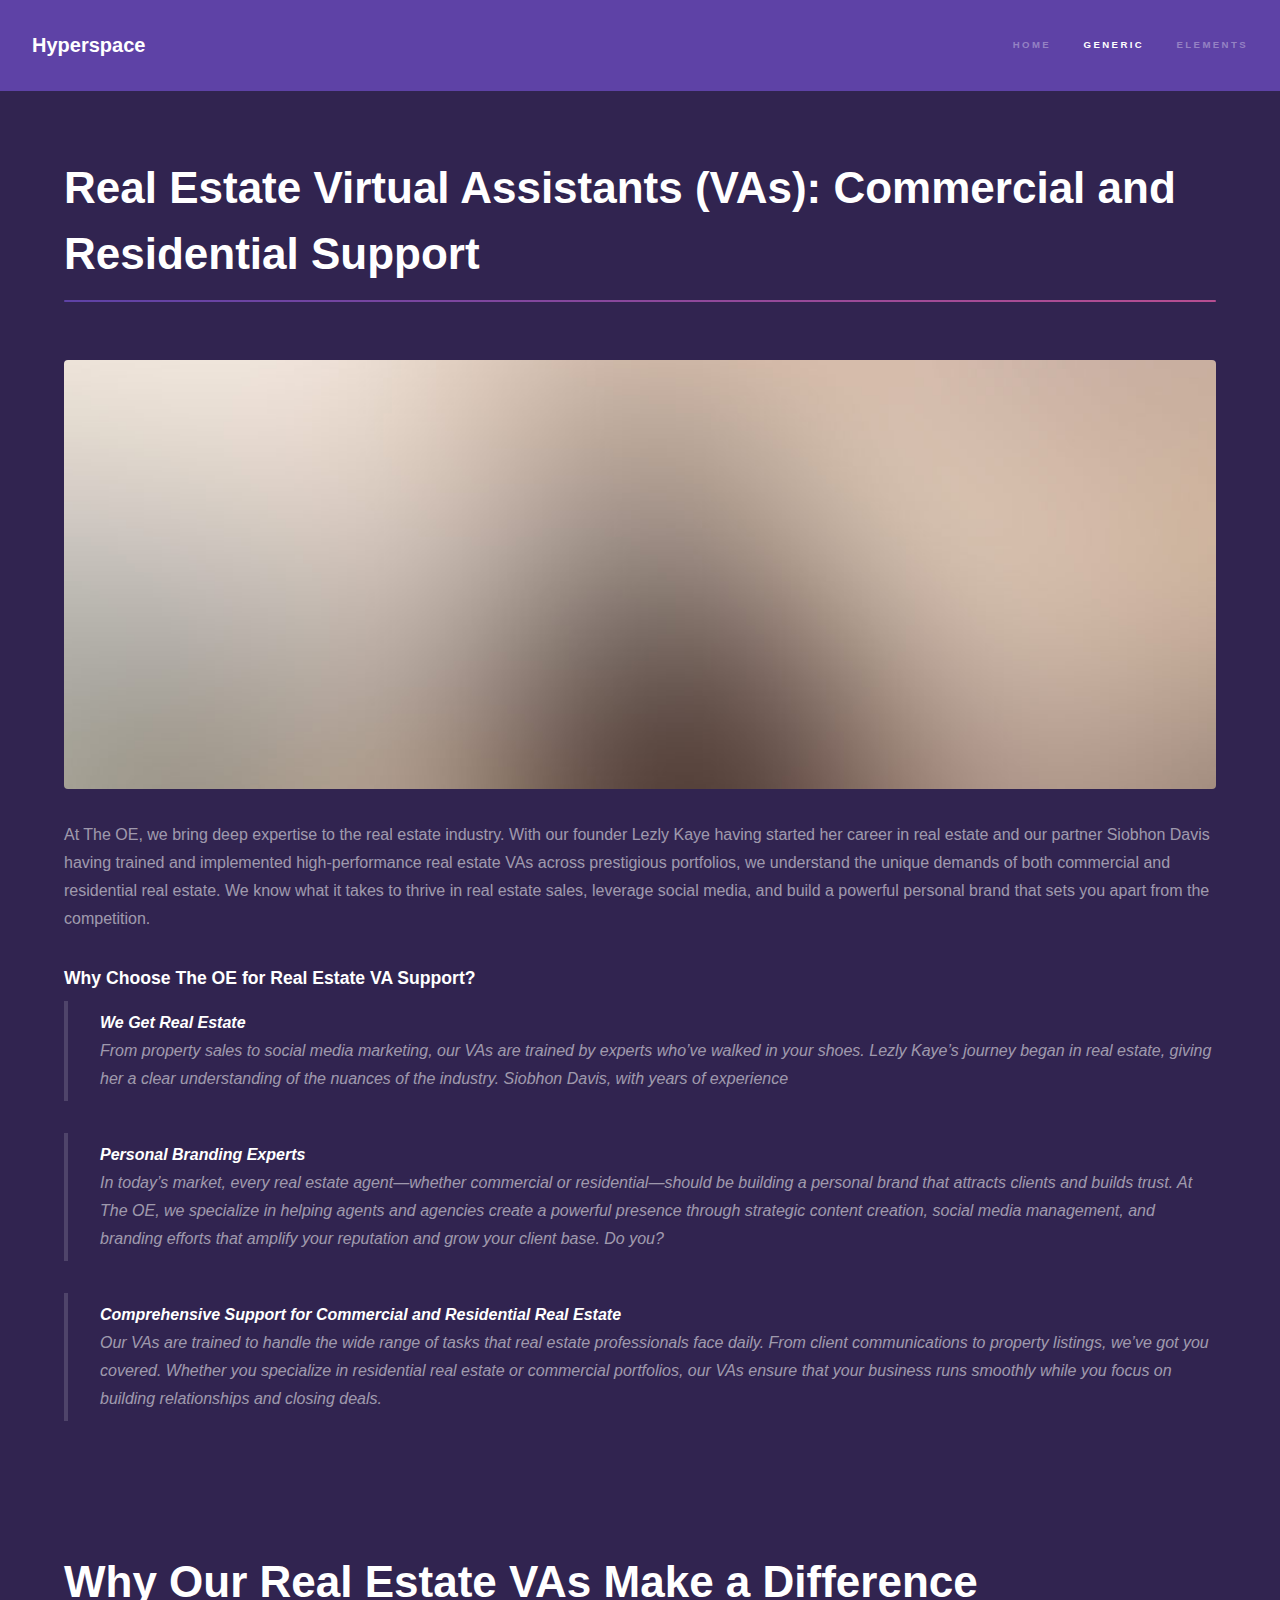
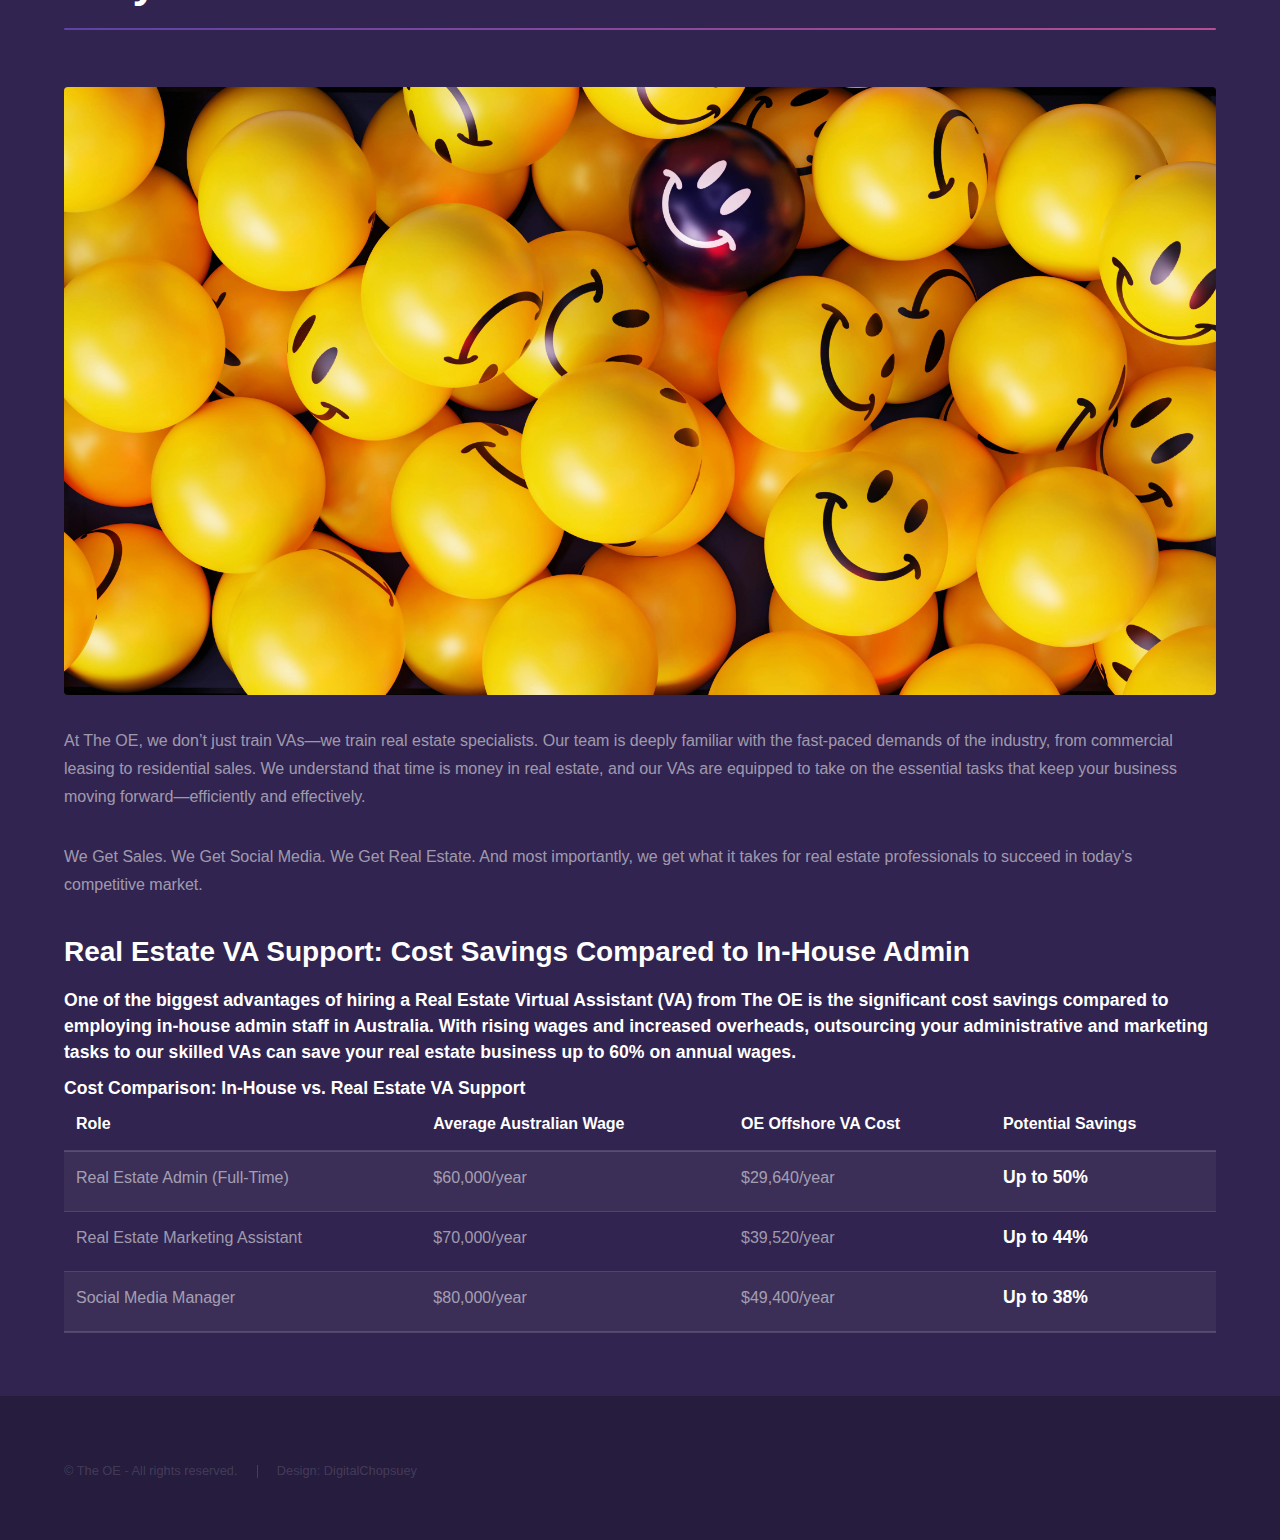
==== commit a5aa6193: "x" ====
--- a/mock3/generic.html
+++ b/mock3/generic.html
@@ -32,10 +32,75 @@
 				<!-- Main -->
 					<section id="main" class="wrapper">
 						<div class="inner">
-							<h1 class="major">A Generic Page</h1>
+							<h1 class="major">Real Estate Virtual Assistants (VAs): Commercial and Residential Support</h1>
 							<span class="image fit"><img src="images/pic04.jpg" alt="" /></span>
-							<p>Donec eget ex magna. Interdum et malesuada fames ac ante ipsum primis in faucibus. Pellentesque venenatis dolor imperdiet dolor mattis sagittis. Praesent rutrum sem diam, vitae egestas enim auctor sit amet. Pellentesque leo mauris, consectetur id ipsum sit amet, fergiat. Pellentesque in mi eu massa lacinia malesuada et a elit. Donec urna ex, lacinia in purus ac, pretium pulvinar mauris. Curabitur sapien risus, commodo eget turpis at, elementum convallis elit. Pellentesque enim turpis, hendrerit tristique.</p>
-							<p>Interdum et malesuada fames ac ante ipsum primis in faucibus. Pellentesque venenatis dolor imperdiet dolor mattis sagittis. Praesent rutrum sem diam, vitae egestas enim auctor sit amet. Pellentesque leo mauris, consectetur id ipsum sit amet, fersapien risus, commodo eget turpis at, elementum convallis elit. Pellentesque enim turpis, hendrerit tristique lorem ipsum dolor.</p>
+							<p>At The OE, we bring deep expertise to the real estate industry. With our founder Lezly Kaye having started her career in real estate and our partner Siobhon Davis having trained and implemented high-performance real estate VAs across prestigious portfolios, we understand the unique demands of both commercial and residential real estate. We know what it takes to thrive in real estate sales, leverage social media, and build a powerful personal brand that sets you apart from the competition.
+							</p>
+							<h3>Why Choose The OE for Real Estate VA Support?</h3>
+							<blockquote><b>We Get Real Estate</b><br>
+							From property sales to social media marketing, our VAs are trained by experts who’ve walked in your shoes. Lezly Kaye’s journey began in real estate, giving her a clear understanding of the nuances of the industry. Siobhon Davis, with years of experience </blockquote>
+							<blockquote><b>Personal Branding Experts</b><br>
+							In today’s market, every real estate agent—whether commercial or residential—should be building a personal brand that attracts clients and builds trust. At The OE, we specialize in helping agents and agencies create a powerful presence through strategic content creation, social media management, and branding efforts that amplify your reputation and grow your client base. Do you? </blockquote>
+							<blockquote><b>Comprehensive Support for Commercial and Residential Real Estate</b><br>Our VAs are trained to handle the wide range of tasks that real estate professionals face daily. From client communications to property listings, we’ve got you covered. Whether you specialize in residential real estate or commercial portfolios, our VAs ensure that your business runs smoothly while you focus on building relationships and closing deals.</blockquote>	
+						</div>
+					</section>
+			</div>
+
+
+			
+
+			<div id="wrapper">
+
+				<!-- Main -->
+					<section id="1" class="wrapper">
+						<div class="inner">
+							<h1 class="major">Why Our Real Estate VAs Make a Difference</h1>
+							<span class="image fit"><img src="images/pexels-114877721-27453120.jpg" alt="" /></span>
+							<p>At The OE, we don’t just train VAs—we train real estate specialists. Our team is deeply familiar with the fast-paced demands of the industry, from commercial leasing to residential sales. We understand that time is money in real estate, and our VAs are equipped to take on the essential tasks that keep your business moving forward—efficiently and effectively.</p>
+							<p>We Get Sales. We Get Social Media. We Get Real Estate. And most importantly, we get what it takes for real estate professionals to succeed in today’s competitive market.</p>
+														
+							<section>
+								<h2>Real Estate VA Support: Cost Savings Compared to In-House Admin</h2>
+								<h3>One of the biggest advantages of hiring a Real Estate Virtual Assistant (VA) from The OE is the significant cost savings compared to employing in-house admin staff in Australia. With rising wages and increased overheads, outsourcing your administrative and marketing tasks to our skilled VAs can save your real estate business up to 60% on annual wages.</h3>
+
+								<div class="table-wrapper">
+									<table>
+										<thead>
+											<h3>Cost Comparison: In-House vs. Real Estate VA Support</h3>
+											<tr>
+												<th>Role</th>
+												<th>Average Australian Wage</th>
+												<th>OE Offshore VA Cost</th>
+												<th>Potential Savings</th>
+											</tr>
+										</thead>
+										<tbody>
+											<tr>
+												<td>Real Estate Admin (Full-Time)</td>
+												<td>$60,000/year</td>
+												<td>$29,640/year</td>
+												<td><h3>Up to 50%</h3></td>
+											</tr>
+											<tr>
+												<td>Real Estate Marketing Assistant</td>
+												<td>$70,000/year</td>
+												<td>$39,520/year</td>
+												<td><h3>Up to 44%</h3></td>
+											</tr>
+											<tr>
+												<td>Social Media Manager</td>
+												<td>$80,000/year</td>
+												<td>$49,400/year</td>
+												<td><h3>Up to 38%</h3></td>
+											</tr>
+										</tbody>
+										<tfoot>
+											<tr>
+												
+											</tr>
+										</tfoot>
+									</table>
+								</div>
 						</div>
 					</section>
 
--- a/mock3/assets/css/main.css
+++ b/mock3/assets/css/main.css
@@ -3872,7 +3872,9 @@
 
 	#intro {
 		background-attachment: fixed;
-		background-image: url("images/intro.svg");
+		/* background-image: url("images/intro.svg"); */
+		background-image: url("images/oooscillate.svg");
+		/*background-image: url("images/intro.svg");*/
 		background-position: top right;
 		background-repeat: no-repeat;
 		background-size: 100% 100%;
